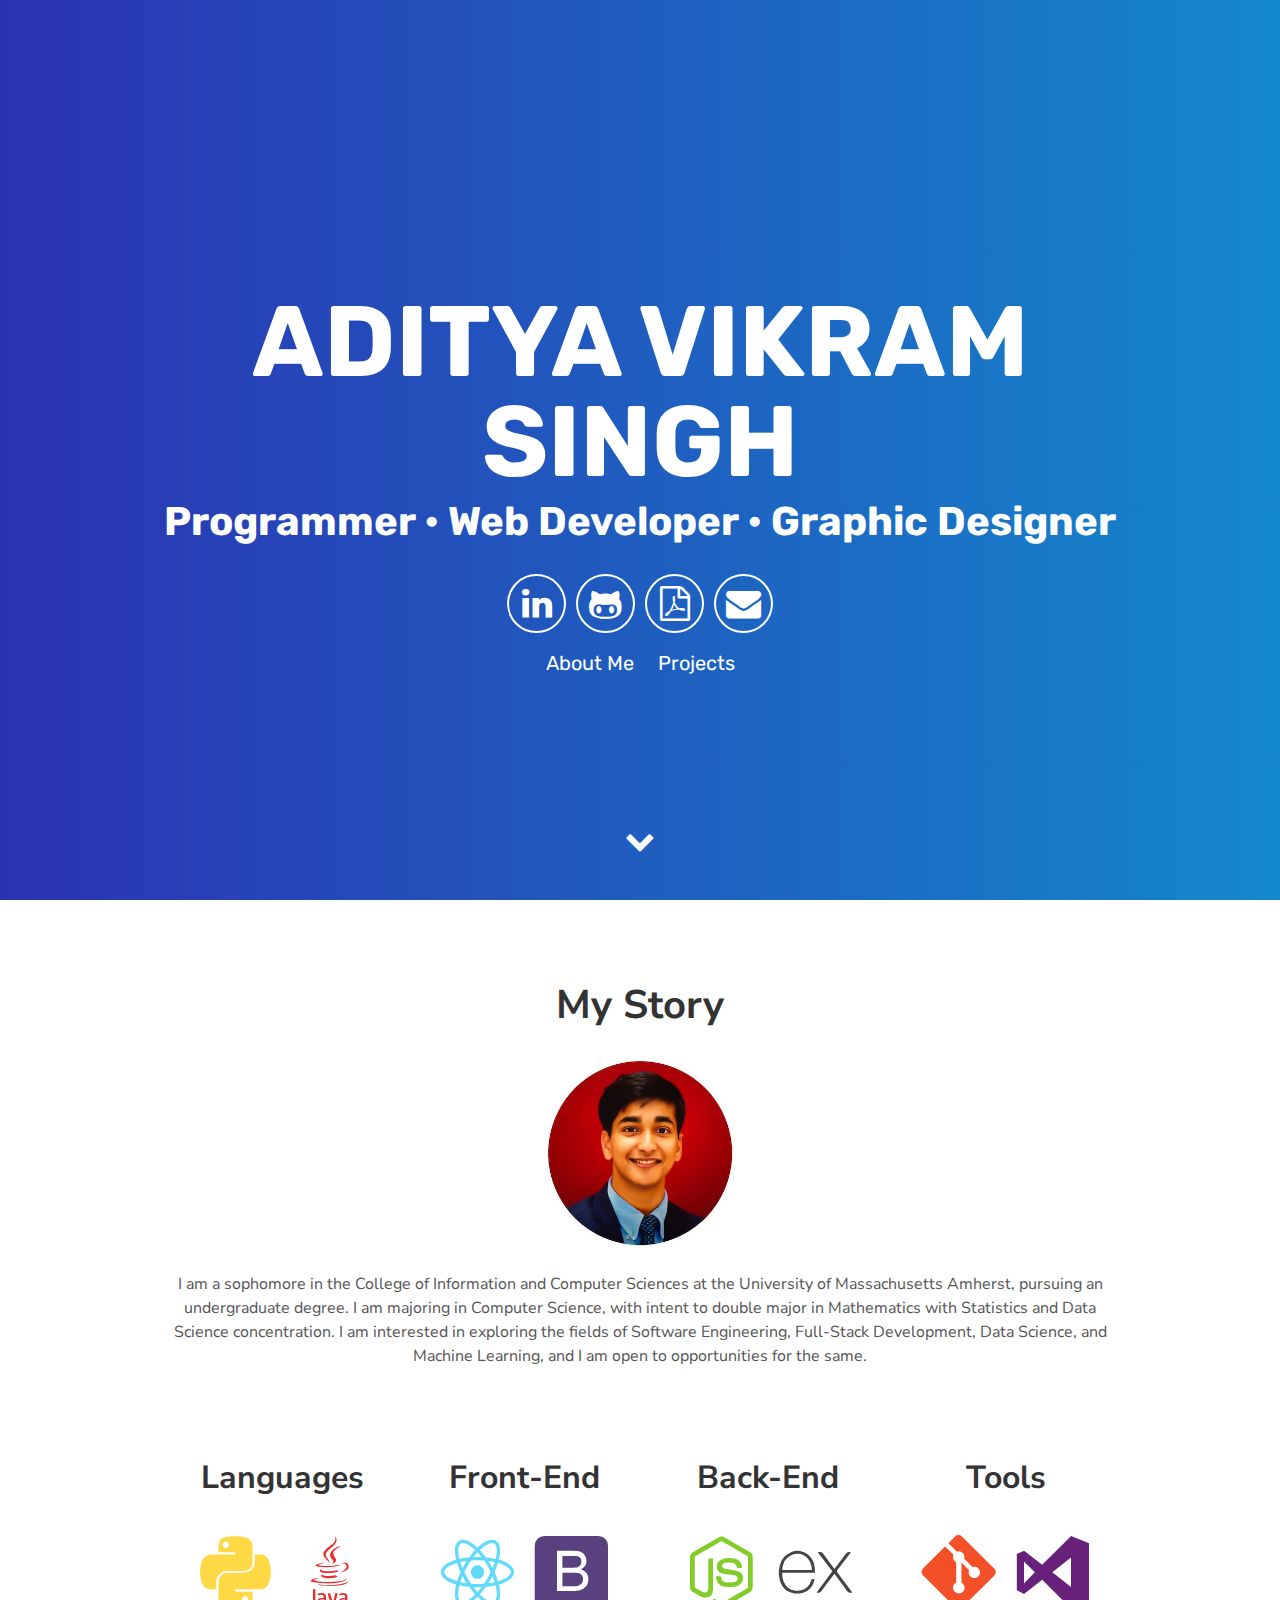
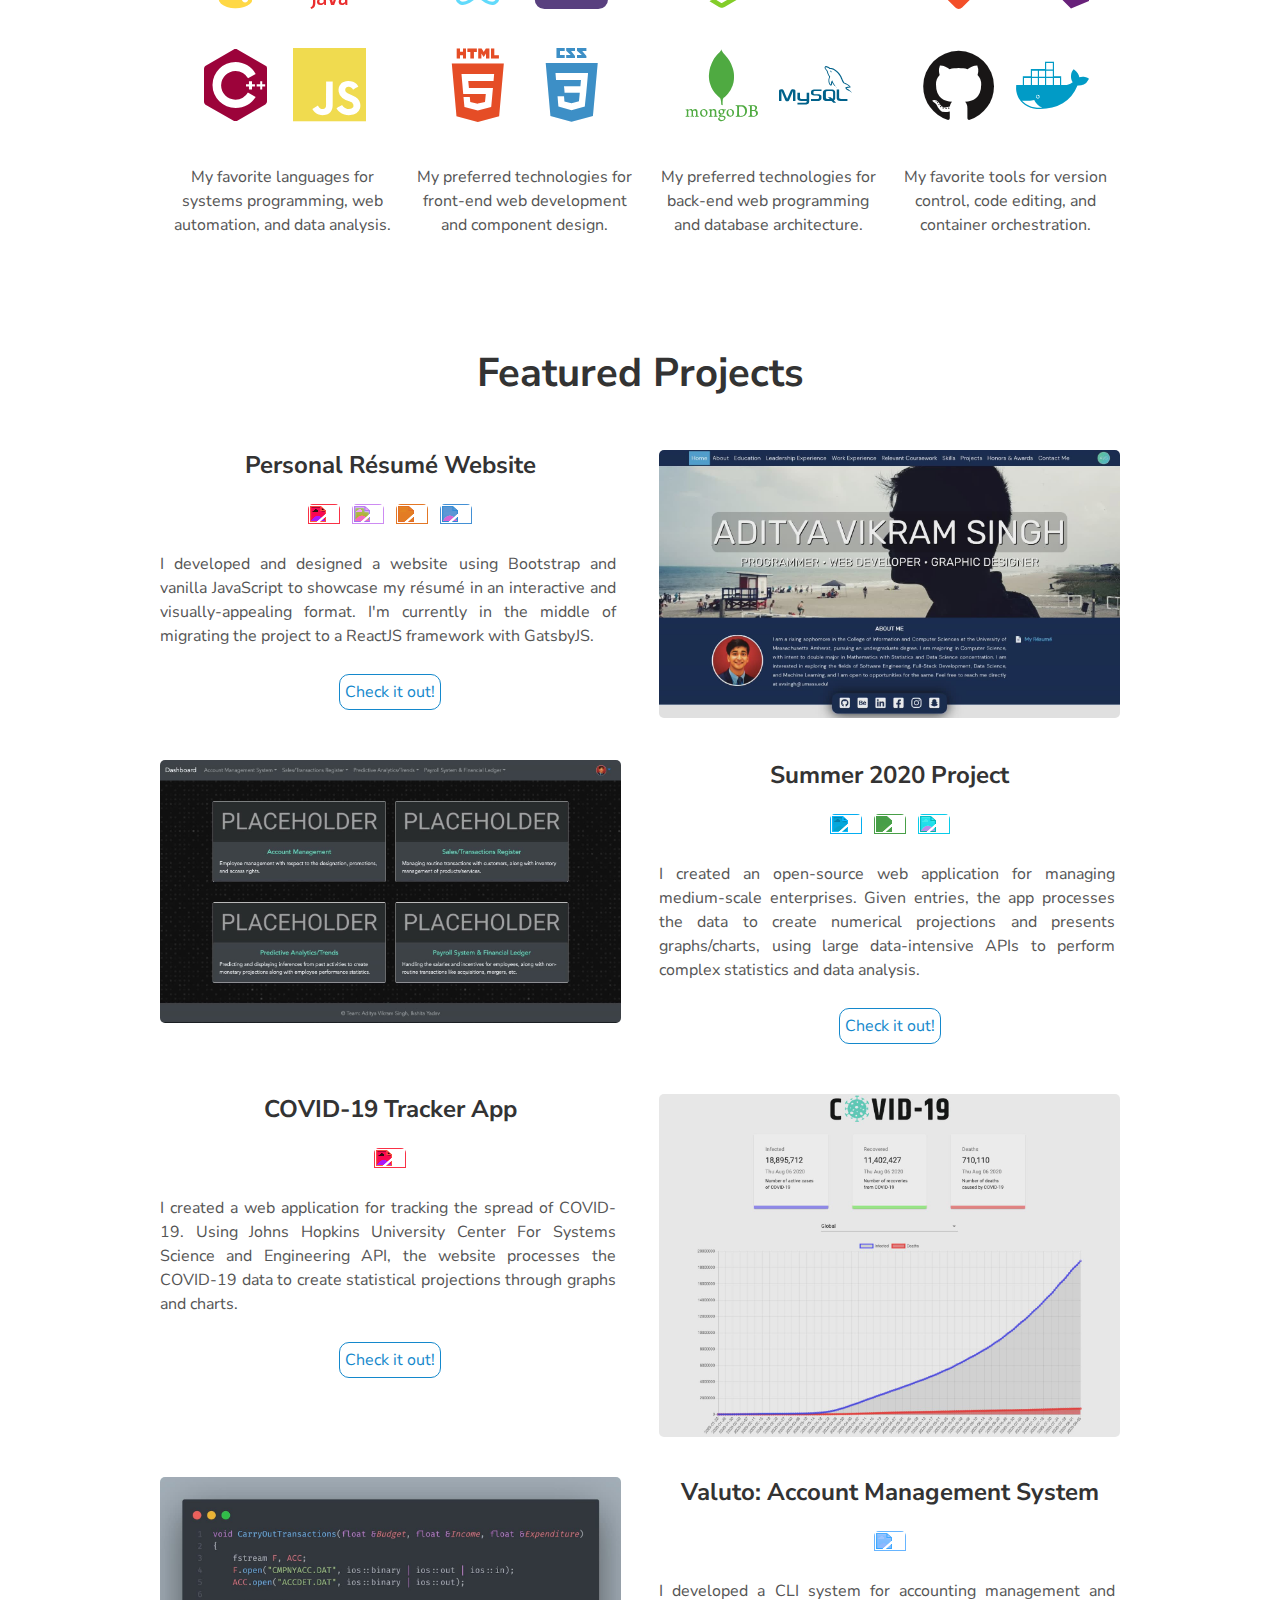
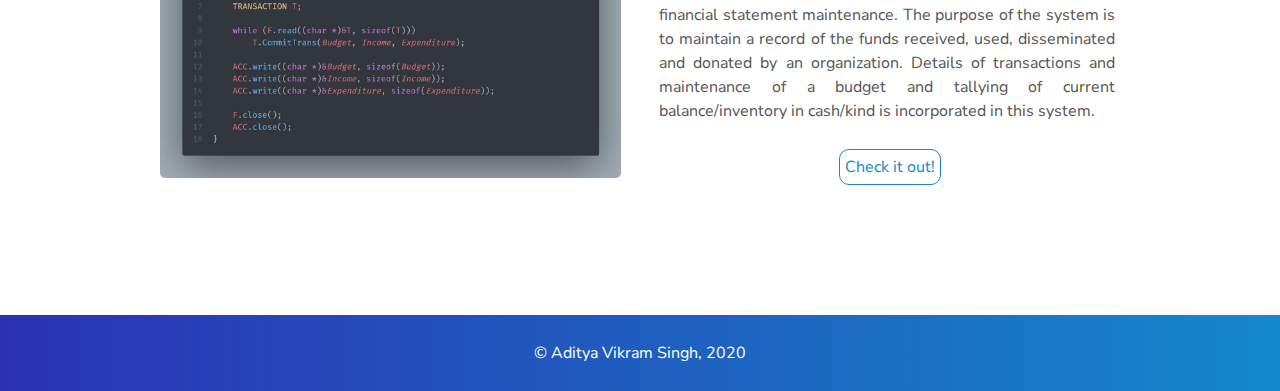
==== index.html @ 6f6f96f5 "Initial Commit on Website" ====
<!DOCTYPE html>
<html lang="en">
  <head>
    <!-- Metadata of the Webpage -->
    <!-- Character-set Metadata -->
    <meta charset="utf-8" />
    <meta http-equiv="X-UA-Compatible" content="IE=edge" />
    <!-- Viewport Metadata -->
    <meta name="viewport" content="width=device-width, initial-scale=1" />
    <!-- Description Metadata-->
    <meta name="description" content="Portfolio Website" />
    <!-- Author Metadata -->
    <meta name="author" content="Aditya Vikram Singh" />
    <!-- Keyword Metadata -->
    <meta
      name="keywords"
      content="Aditya Singh, Aditya Vikram Singh, Aditya Vikram Singh DPS,
        Aditya Vikram Singh DPSRKP, Aditya Vikram Singh UMass, Aditya Vikram
        Singh UMass Amherst, Aditya Vikram Singh New Delhi, Aditya Vikram
        Singh Amherst, Aditya Vikram Singh ISSDC, Aditya Vikram Singh NASA,
        Aditya Vikram Singh, Aditya Vikram Singh Website, Aditya V Singh"
    />
    <!-- Webpage Logo -->
    <link rel="shortcut icon" href="./assets/img/favicon.ico" />
    <!-- Webpage Title -->
    <title>Aditya Vikram Singh</title>

    <!-- Import CSS: Main Stylesheet -->
    <link rel="stylesheet" href="./assets/css/main.css" />
  </head>

  <body>
    <div id="particles-js">
      <div class="header">
        <h1>
          <span class="site-title">ADITYA VIKRAM SINGH</span>
          <span class="site-description"
            >Programmer • Web Developer • Graphic Designer</span
          >
        </h1>
        <div class="header-icons">
          <a
            aria-label="My LinkedIn Profile"
            target="_blank"
            href="https://www.linkedin.com/in/avs1508/"
          >
            <i class="icon fa fa-linkedin" aria-hidden="true"></i>
          </a>
          <a
            aria-label="My Github Profile"
            target="_blank"
            href="https://github.com/AVS1508"
          >
            <i class="icon fa fa-github-alt" aria-hidden="true"></i>
          </a>
          <a
            aria-label="My Résumé"
            target="_blank"
            href="https://www.adityavsingh.com/resume.html"
          >
            <i class="icon fa fa fa-file-pdf-o" aria-hidden="true"></i>
          </a>
          <a
            aria-label="Send Email"
            href="mailto:avsingh@umass.edu"
            target="_blank"
            ><i class="icon fa fa-envelope"></i
          ></a>
        </div>
        <div class="header-links">
          <a class="link" href="#about" data-scroll>About Me</a>
          <a class="link" href="#projects" data-scroll>Projects</a>
        </div>
      </div>
      <a class="down" href="#about" data-scroll
        ><i class="icon fa fa-chevron-down" aria-hidden="true"></i
      ></a>
    </div>

    <!-- About Section -->
    <section id="about">
      <!-- User Introduction-->
      <div class="user-details">
        <h1>My Story</h1>
        <img
          src="./assets/img/Professional-Picture-Me.jpg"
          alt="Professional Me"
          width="20%"
        />
        <p>
          I am a sophomore in the College of Information and Computer Sciences
          at the University of Massachusetts Amherst, pursuing an undergraduate
          degree. I am majoring in Computer Science, with intent to double major
          in Mathematics with Statistics and Data Science concentration. I am
          interested in exploring the fields of Software Engineering, Full-Stack
          Development, Data Science, and Machine Learning, and I am open to
          opportunities for the same.
        </p>
      </div>

      <!-- User Specifics -->
      <div class="user">
        <!-- Technology Stack #1: Languages -->
        <div class="tech">
          <h2>Languages</h2>
          <i class="devicon-python-plain colored"></i>
          <i class="devicon-java-plain-wordmark colored"></i>
          <i class="devicon-cplusplus-plain colored"></i>
          <i class="devicon-javascript-plain colored"></i>
          <p>
            My favorite languages for systems programming, web automation, and
            data analysis.
          </p>
        </div>

        <!-- Technology Stack #2: Front-End -->
        <div class="tech">
          <h2>Front-End</h2>
          <i class="devicon-react-original colored"></i>
          <i class="devicon-bootstrap-plain colored"></i>
          <i class="devicon-html5-plain-wordmark colored"></i>
          <i class="devicon-css3-plain-wordmark colored"></i>
          <p>
            My preferred technologies for front-end web development and
            component design.
          </p>
        </div>

        <!-- Technology Stack #3: Back-End -->
        <div class="tech">
          <h2>Back-End</h2>
          <i class="devicon-nodejs-plain colored"></i>
          <i class="devicon-express-original colored"></i>
          <i class="devicon-mongodb-plain-wordmark colored"></i>
          <i class="devicon-mysql-plain-wordmark colored"></i>
          <p>
            My preferred technologies for back-end web programming and database
            architecture.
          </p>
        </div>

        <!-- Technology Stack #4: Tools -->
        <div class="tech">
          <h2>Tools</h2>
          <i class="devicon-git-plain colored"></i>
          <i class="devicon-visualstudio-plain colored"></i>
          <i class="devicon-github-plain colored"></i>
          <i class="devicon-docker-plain colored"></i>
          <p>
            My favorite tools for version control, code editing, and container
            orchestration.
          </p>
        </div>
      </div>
    </section>

    <!-- Projects Section -->
    <section id="projects">
      <div class="user-details">
        <h1>Featured Projects</h1>
      </div>

      <!-- User Project #1: Personal Résumé Website -->
      <div class="user-projects">
        <div class="images-right">
          <img
            alt="Personal Résume Wébsite"
            src="./assets/img/Personal-Resume-Website.jpg"
          />
        </div>
        <div class="contents" style="text-align: center;">
          <h3>Personal Résumé Website</h3>
          <div>
            <img
              height="32"
              width="32"
              src="https://unpkg.com/simple-icons@3.4.0/icons/javascript.svg"
              style="
                filter: invert(96%) sepia(47%) saturate(4151%)
                  hue-rotate(338deg) brightness(100%) contrast(95%);
              "
            />
            &nbsp;
            <img
              height="32"
              width="32"
              src="https://unpkg.com/simple-icons@3.4.0/icons/bootstrap.svg"
              style="
                filter: invert(24%) sepia(14%) saturate(2270%)
                  hue-rotate(222deg) brightness(102%) contrast(90%);
              "
            />
            &nbsp;
            <img
              height="32"
              width="32"
              src="https://unpkg.com/simple-icons@3.4.0/icons/html5.svg"
              style="
                filter: invert(38%) sepia(74%) saturate(1192%)
                  hue-rotate(341deg) brightness(90%) contrast(98%);
              "
            />
            &nbsp;
            <img
              height="32"
              width="32"
              src="https://unpkg.com/simple-icons@3.4.0/icons/css3.svg"
              style="
                filter: invert(33%) sepia(29%) saturate(3844%)
                  hue-rotate(184deg) brightness(90%) contrast(84%);
              "
            />
          </div>
          <p style="text-align: justify;">
            I developed and designed a website using Bootstrap and vanilla
            JavaScript to showcase my résumé in an interactive and
            visually-appealing format. I'm currently in the middle of migrating
            the project to a ReactJS framework with GatsbyJS.
          </p>
          <a
            class="project-link"
            target="_blank"
            href="https://www.adityavsingh.com/"
            >Check it out!</a
          >
        </div>
      </div>

      <!-- User Project #2: Summer 2020 Project -->
      <div class="user-projects">
        <div class="images-left">
          <img
            alt="Summer 2020 Project"
            src="./assets/img/Summer-2020-Project.jpg"
          />
        </div>
        <div class="contents-right" style="text-align: center;">
          <h3>Summer 2020 Project</h3>
          <img
            height="32"
            width="32"
            src="https://unpkg.com/simple-icons@3.4.0/icons/react.svg"
            style="
              filter: invert(73%) sepia(74%) saturate(1552%) hue-rotate(169deg)
                brightness(109%) contrast(97%);
            "
          />
          &nbsp;
          <img
            height="32"
            width="32"
            src="https://unpkg.com/simple-icons@3.4.0/icons/mongodb.svg"
            style="
              filter: invert(51%) sepia(57%) saturate(456%) hue-rotate(71deg)
                brightness(95%) contrast(91%);
            "
          />
          &nbsp;
          <img
            height="32"
            width="32"
            src="https://unpkg.com/simple-icons@3.4.0/icons/django.svg"
            style="
              filter: invert(9%) sepia(48%) saturate(2719%) hue-rotate(138deg)
                brightness(95%) contrast(93%);
            "
          />
          <p style="text-align: justify;">
            I created an open-source web application for managing medium-scale
            enterprises. Given entries, the app processes the data to create
            numerical projections and presents graphs/charts, using large
            data-intensive APIs to perform complex statistics and data analysis.
          </p>
          <a
            class="project-link"
            target="_blank"
            href="https://github.com/AVS1508/Summer-2020-Project"
            >Check it out!</a
          >
        </div>
      </div>

      <!-- User Project #3: COVID-19 Tracker App -->
      <div class="user-projects">
        <div class="images-right">
          <img
            alt="COVID-19 Tracker App"
            src="./assets/img/COVID19-Tracker-App.jpg"
          />
        </div>
        <div class="contents" style="text-align: center;">
          <h3>COVID-19 Tracker App</h3>
          <div>
            <img
              height="32"
              width="32"
              src="https://unpkg.com/simple-icons@3.4.0/icons/javascript.svg"
              style="
                filter: invert(96%) sepia(47%) saturate(4151%)
                  hue-rotate(338deg) brightness(100%) contrast(95%);
              "
            />
          </div>
          <p style="text-align: justify;">
            I created a web application for tracking the spread of COVID-19.
            Using Johns Hopkins University Center For Systems Science and
            Engineering API, the website processes the COVID-19 data to create
            statistical projections through graphs and charts.
          </p>
          <a
            class="project-link"
            target="_blank"
            href="https://www.adityavsingh.com/covid19-tracker-app"
          >
            Check it out!
          </a>
        </div>
      </div>

      <!-- Use Project #4: Valuto: Account Management System -->
      <div class="user-projects">
        <div class="images-left">
          <img
            alt="Valuto: Account Management System"
            src="./assets/img/Valuto-Account-Management.jpg"
          />
        </div>
        <div class="contents-right" style="text-align: center;">
          <h3>Valuto: Account Management System</h3>
          <div>
            <img
              height="32"
              width="32"
              src="https://unpkg.com/simple-icons@3.4.0/icons/cplusplus.svg"
              style="
                filter: invert(22%) sepia(77%) saturate(1486%)
                  hue-rotate(183deg) brightness(101%) contrast(103%);
              "
            />
          </div>
          <p style="text-align: justify;">
            I developed a CLI system for accounting management and financial
            statement maintenance. The purpose of the system is to maintain a
            record of the funds received, used, disseminated and donated by an
            organization. Details of transactions and maintenance of a budget
            and tallying of current balance/inventory in cash/kind is
            incorporated in this system.
          </p>
          <a
            class="project-link"
            target="_blank"
            href="https://github.com/AVS1508/Valuto-Account-Management-System"
          >
            Check it out!
          </a>
        </div>
      </div>
    </section>

    <footer class="footer">
      <p>&copy; Aditya Vikram Singh, 2020</p>
    </footer>

    <!-- Import JS: Particles Theme -->
    <script src="https://cdn.jsdelivr.net/particles.js/2.0.0/particles.min.js"></script>
    <!-- Import JS: Sweet Scroll -->
    <script src="./assets/js/sweet-scroll.min.js"></script>
    <!-- Import JS: Google Analytics -->
    <script src="./assets/js/google-analytics.js"></script>
    <!-- Import JS: Main Script -->
    <script src="./assets/js/main.js"></script>
  </body>
</html>
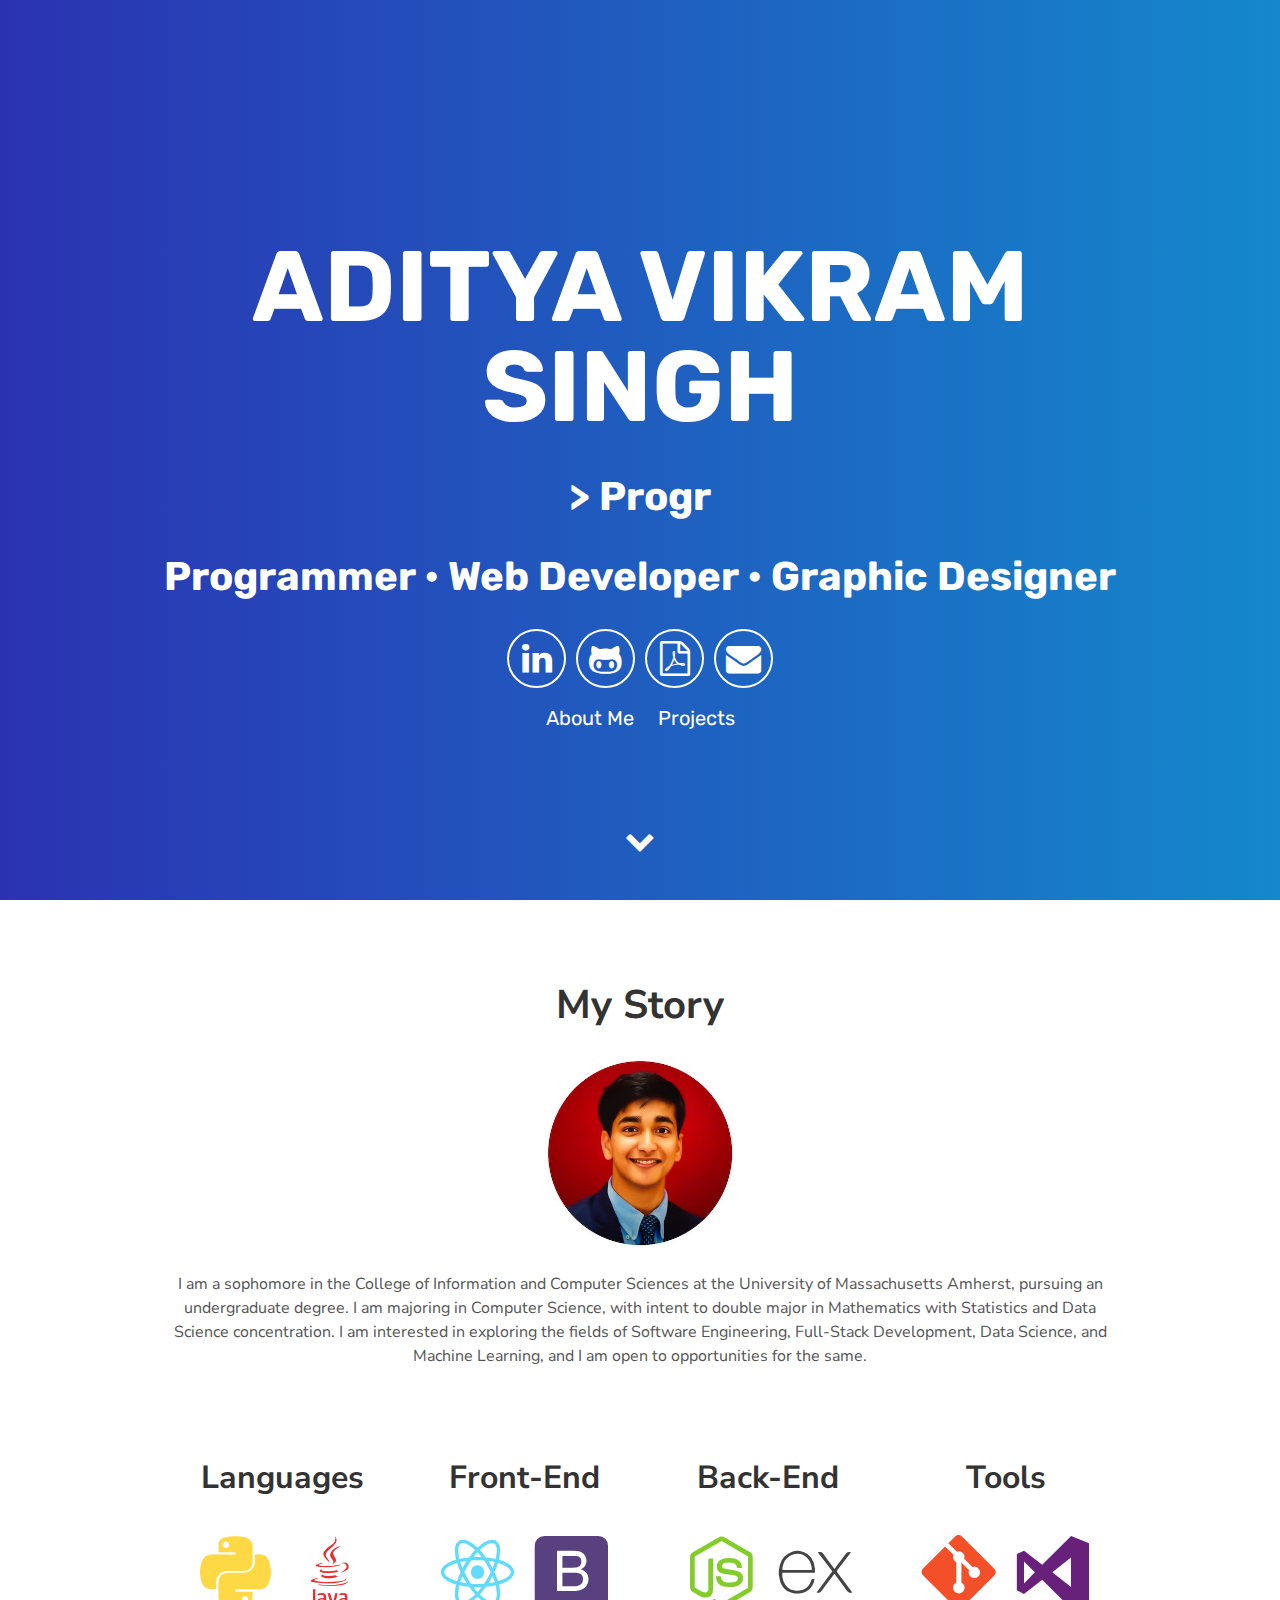
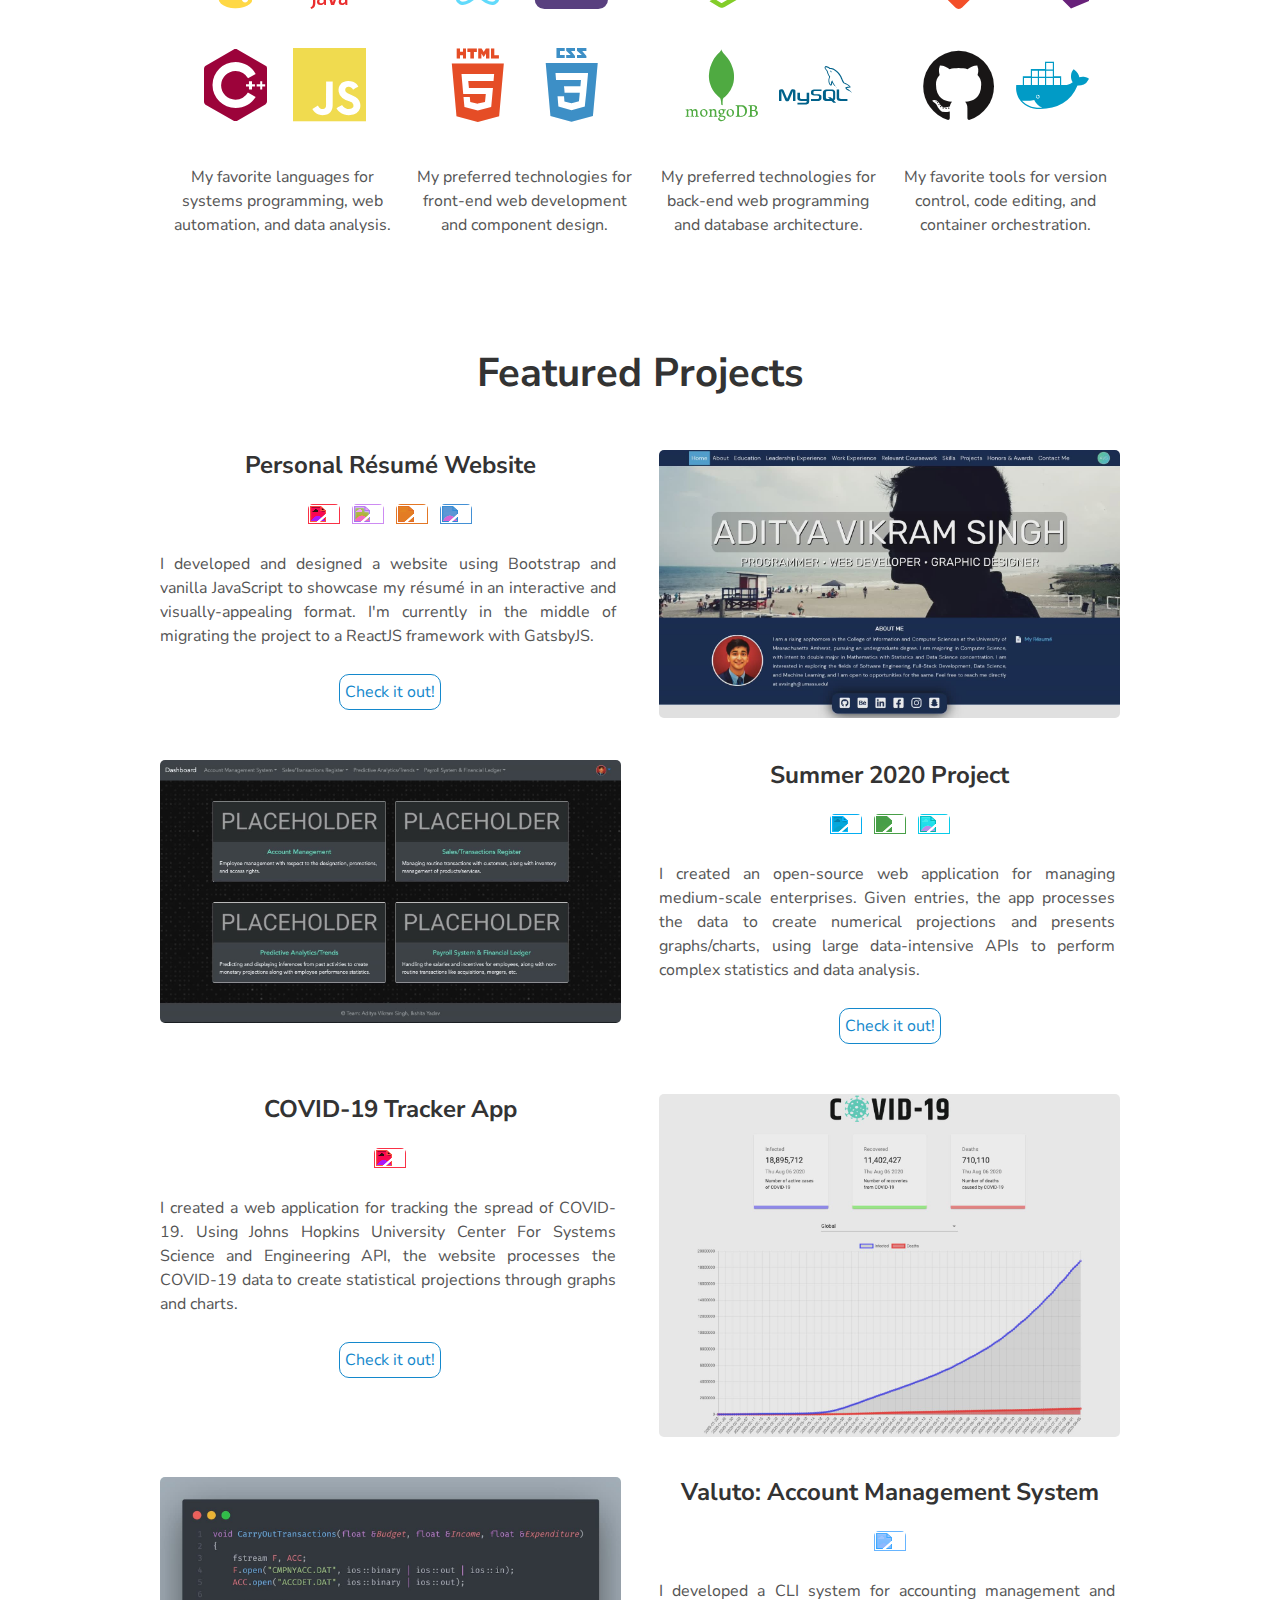
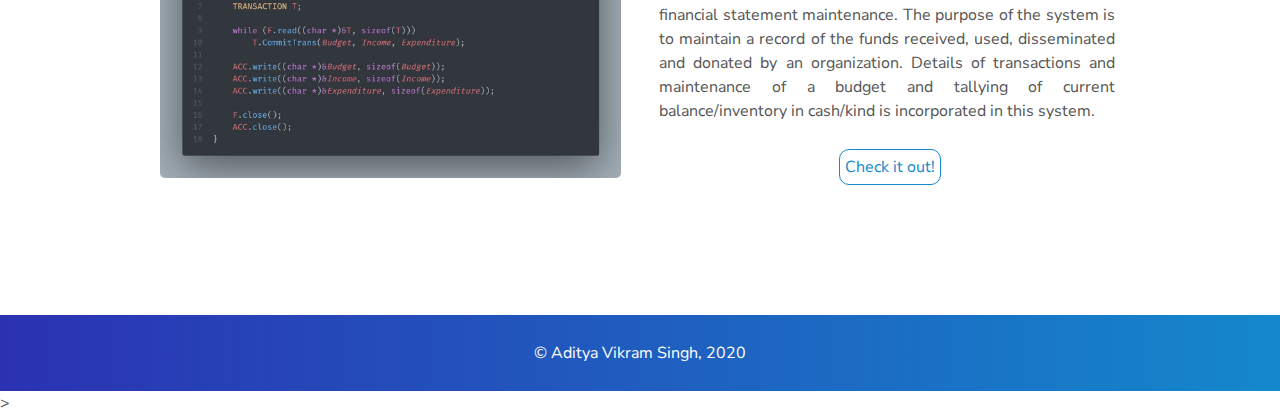
==== commit ed39c737: "Added sitemap; Verified ownership for Google Search Console optimization" ====
--- a/index.html
+++ b/index.html
@@ -34,6 +34,7 @@
       <div class="header">
         <h1>
           <span class="site-title">ADITYA VIKRAM SINGH</span>
+          <div class="site-description"><p id="typed"></p></div>
           <span class="site-description"
             >Programmer • Web Developer • Graphic Designer</span
           >
@@ -367,6 +368,19 @@
     <script src="./assets/js/sweet-scroll.min.js"></script>
     <!-- Import JS: Google Analytics -->
     <script src="./assets/js/google-analytics.js"></script>
+    <!-- Import JS: Typed.js -->>
+    <script src="./assets/js/typed.js"></script>
+    <script>
+      var typed = new Typed("#typed", {
+        strings: ["> Programmer", "> Web Developer", "> Graphic Designer"],
+        typeSpeed: 80,
+        backSpeed: 80,
+        backDelay: 1800,
+        loop: true,
+        showCursor: false,
+        contentType: null,
+      });
+    </script>
     <!-- Import JS: Main Script -->
     <script src="./assets/js/main.js"></script>
   </body>
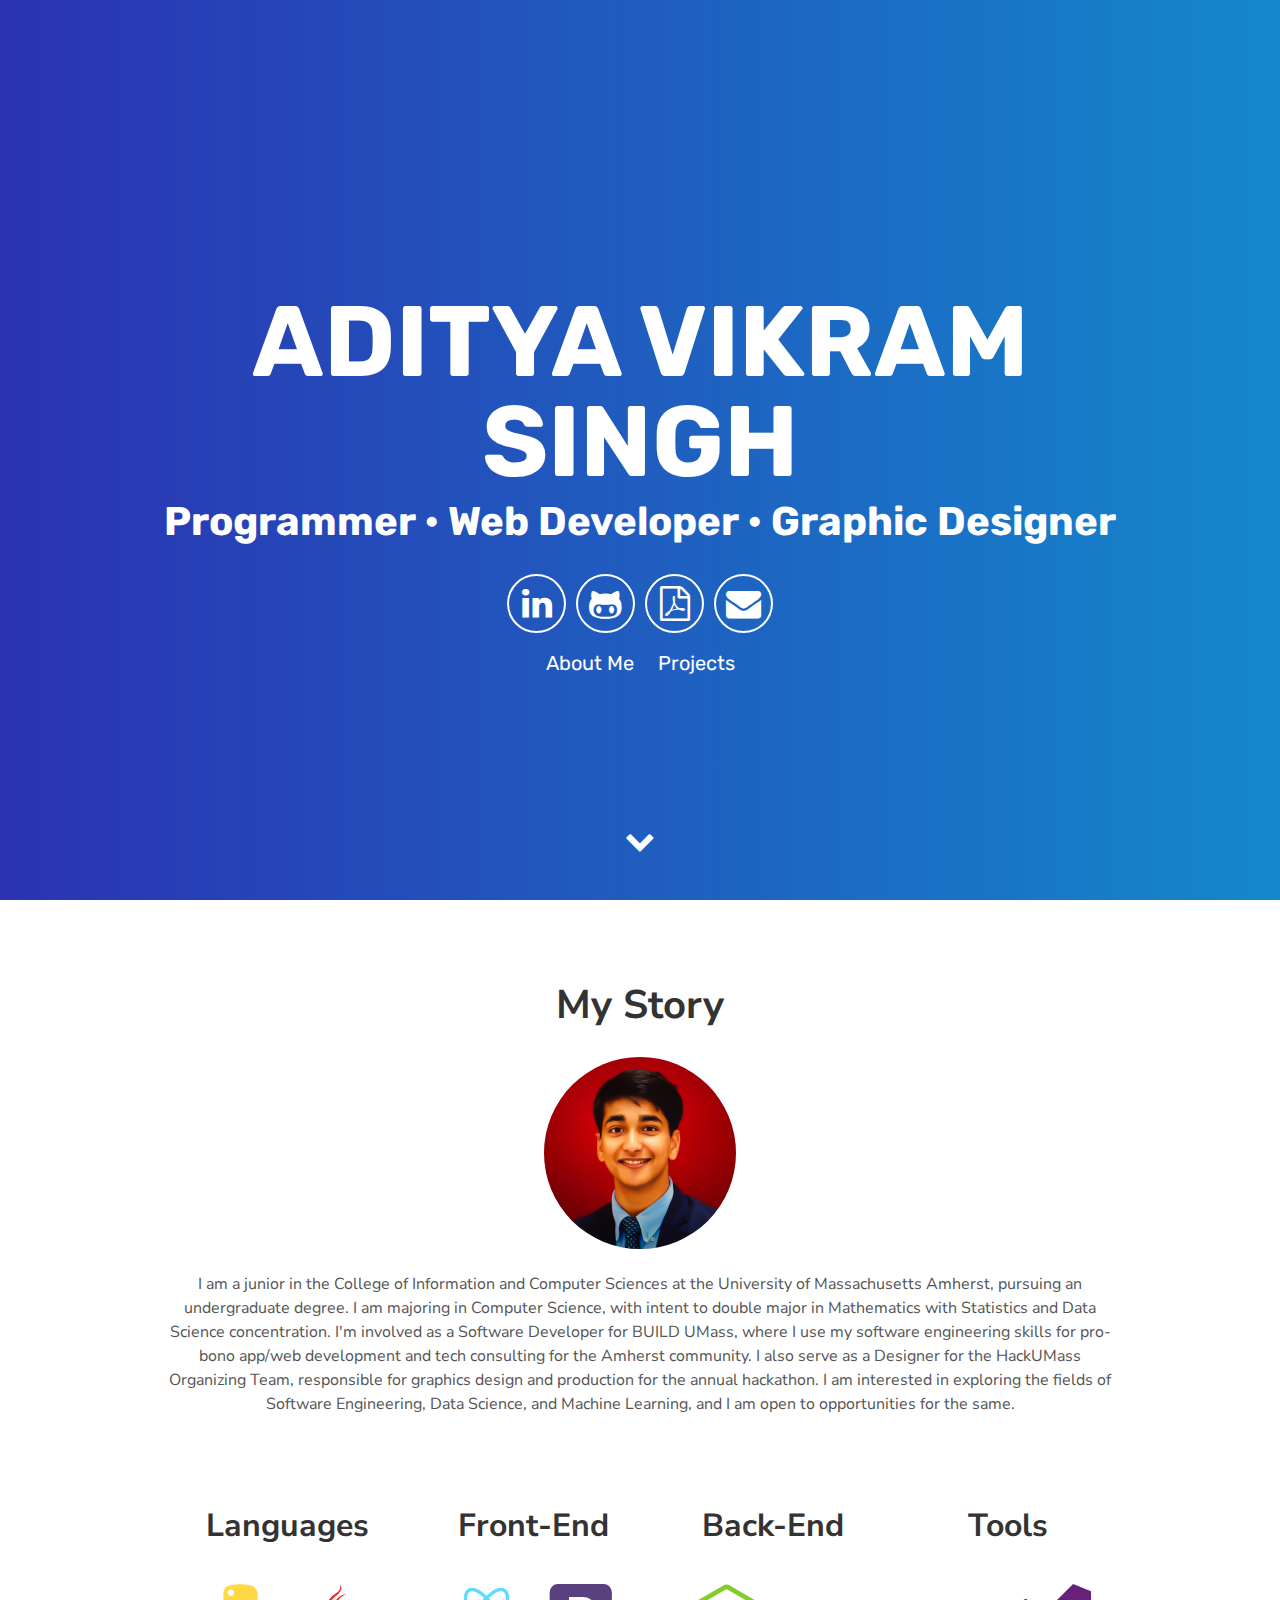
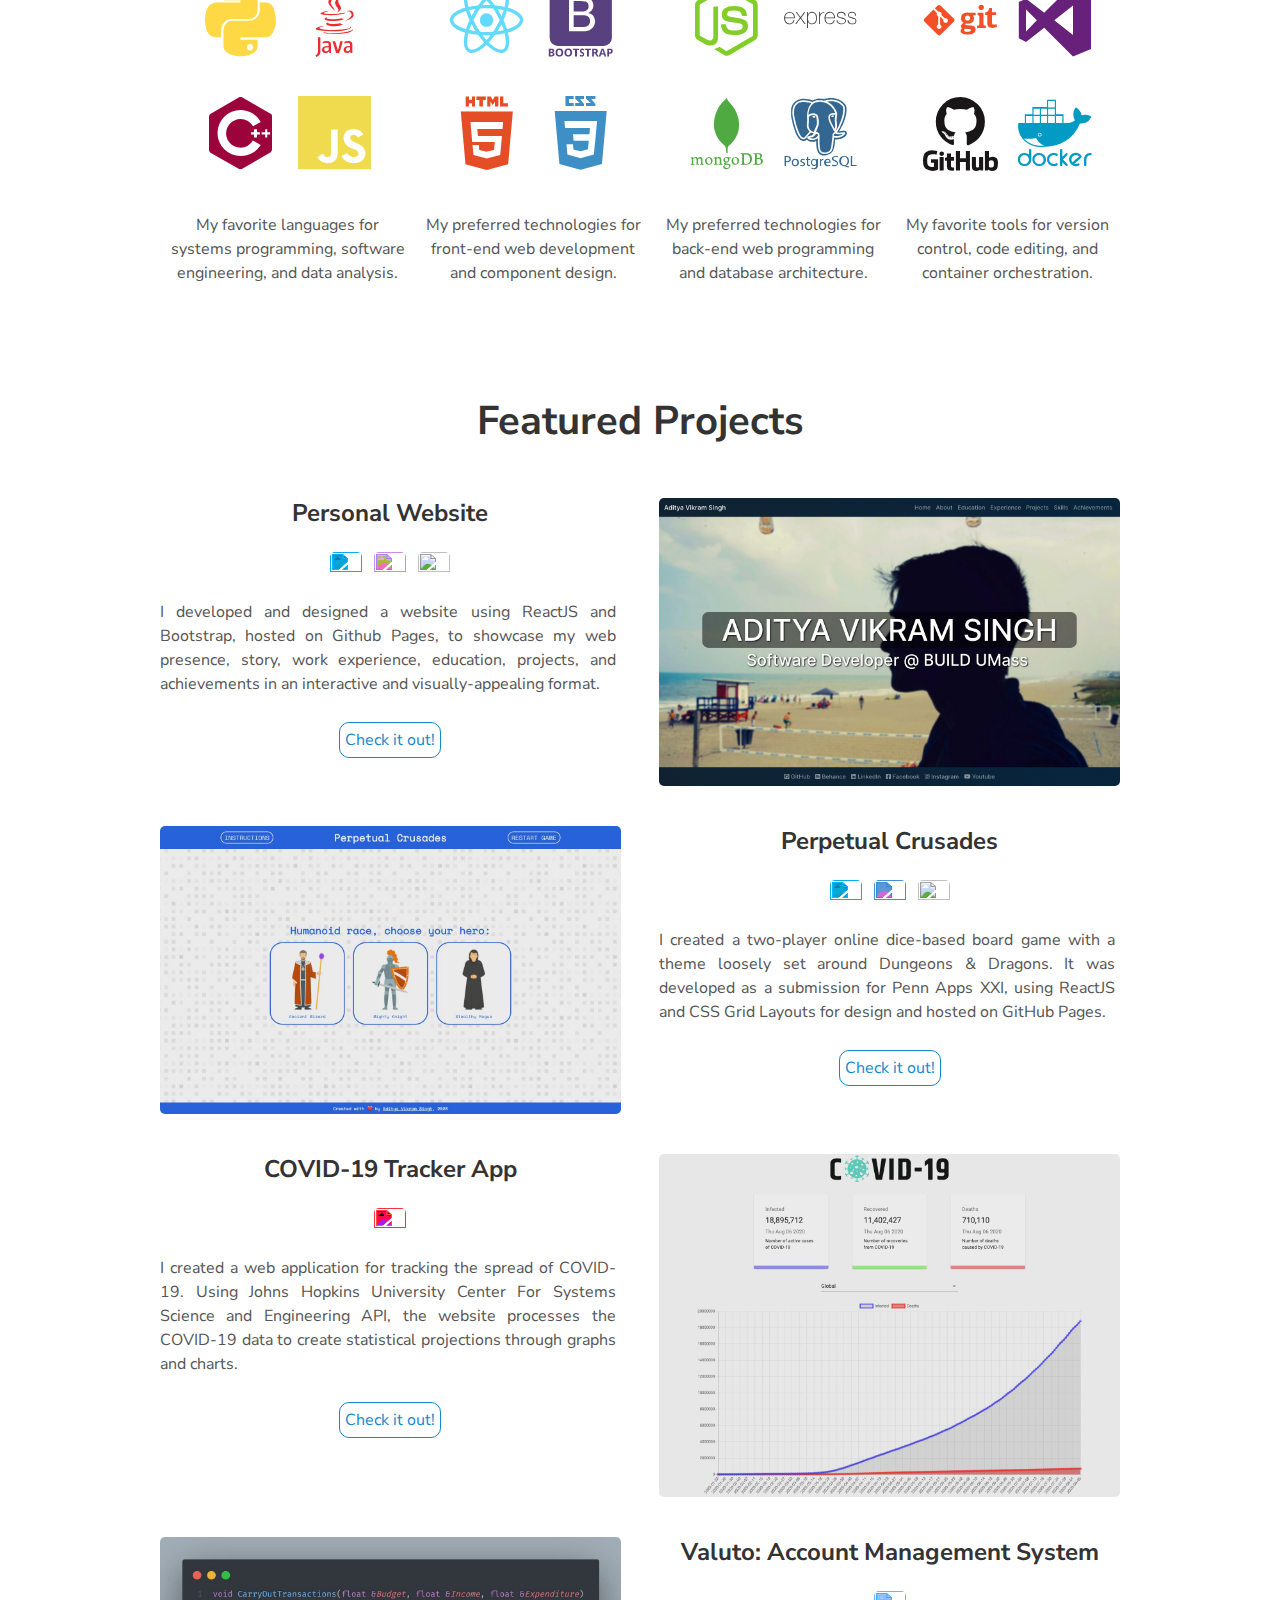
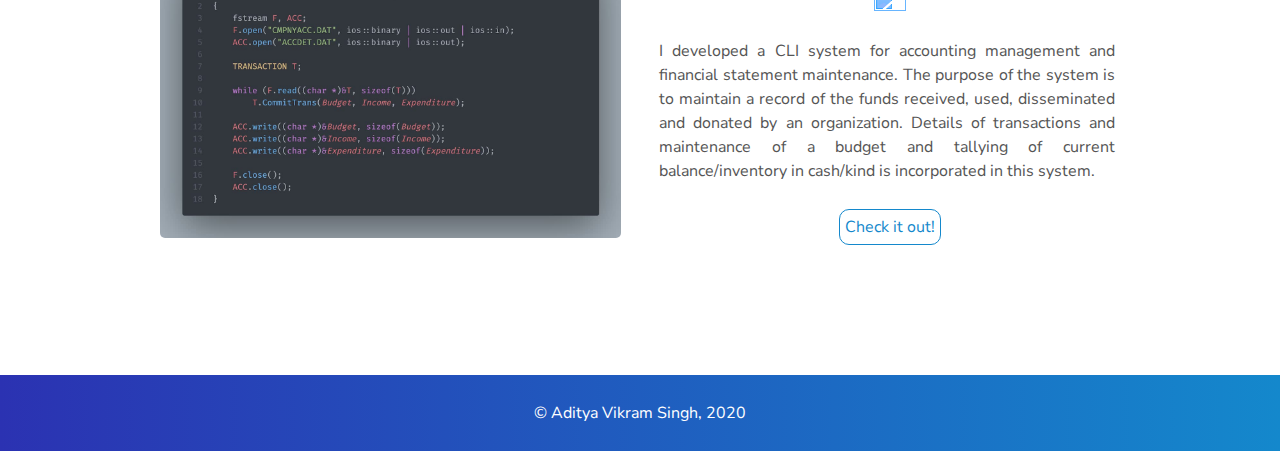
==== commit 48f8f638: "Updated description, languages and projects" ====
--- a/index.html
+++ b/index.html
@@ -34,37 +34,19 @@
       <div class="header">
         <h1>
           <span class="site-title">ADITYA VIKRAM SINGH</span>
-          <div class="site-description"><p id="typed"></p></div>
-          <span class="site-description"
-            >Programmer • Web Developer • Graphic Designer</span
-          >
+          <span class="site-description">Programmer • Web Developer • Graphic Designer</span>
         </h1>
         <div class="header-icons">
-          <a
-            aria-label="My LinkedIn Profile"
-            target="_blank"
-            href="https://www.linkedin.com/in/avs1508/"
-          >
+          <a aria-label="My LinkedIn Profile" target="_blank" href="https://www.linkedin.com/in/avs1508/">
             <i class="icon fa fa-linkedin" aria-hidden="true"></i>
           </a>
-          <a
-            aria-label="My Github Profile"
-            target="_blank"
-            href="https://github.com/AVS1508"
-          >
+          <a aria-label="My Github Profile" target="_blank" href="https://github.com/AVS1508">
             <i class="icon fa fa-github-alt" aria-hidden="true"></i>
           </a>
-          <a
-            aria-label="My Résumé"
-            target="_blank"
-            href="https://www.adityavsingh.com/resume.html"
-          >
+          <a aria-label="My Résumé" target="_blank" href="https://www.adityavsingh.com/resume.html">
             <i class="icon fa fa fa-file-pdf-o" aria-hidden="true"></i>
           </a>
-          <a
-            aria-label="Send Email"
-            href="mailto:avsingh@umass.edu"
-            target="_blank"
+          <a aria-label="Send Email" href="mailto:avsingh@umass.edu" target="_blank"
             ><i class="icon fa fa-envelope"></i
           ></a>
         </div>
@@ -73,9 +55,7 @@
           <a class="link" href="#projects" data-scroll>Projects</a>
         </div>
       </div>
-      <a class="down" href="#about" data-scroll
-        ><i class="icon fa fa-chevron-down" aria-hidden="true"></i
-      ></a>
+      <a class="down" href="#about" data-scroll><i class="icon fa fa-chevron-down" aria-hidden="true"></i></a>
     </div>
 
     <!-- About Section -->
@@ -87,15 +67,16 @@
           src="./assets/img/Professional-Picture-Me.jpg"
           alt="Professional Me"
           width="20%"
+          style="border-radius: 50%"
         />
         <p>
-          I am a sophomore in the College of Information and Computer Sciences
-          at the University of Massachusetts Amherst, pursuing an undergraduate
-          degree. I am majoring in Computer Science, with intent to double major
-          in Mathematics with Statistics and Data Science concentration. I am
-          interested in exploring the fields of Software Engineering, Full-Stack
-          Development, Data Science, and Machine Learning, and I am open to
-          opportunities for the same.
+          I am a junior in the College of Information and Computer Sciences at the University of Massachusetts Amherst,
+          pursuing an undergraduate degree. I am majoring in Computer Science, with intent to double major in
+          Mathematics with Statistics and Data Science concentration. I'm involved as a Software Developer for BUILD
+          UMass, where I use my software engineering skills for pro-bono app/web development and tech consulting for the
+          Amherst community. I also serve as a Designer for the HackUMass Organizing Team, responsible for graphics
+          design and production for the annual hackathon. I am interested in exploring the fields of Software
+          Engineering, Data Science, and Machine Learning, and I am open to opportunities for the same.
         </p>
       </div>
 
@@ -108,49 +89,37 @@
           <i class="devicon-java-plain-wordmark colored"></i>
           <i class="devicon-cplusplus-plain colored"></i>
           <i class="devicon-javascript-plain colored"></i>
-          <p>
-            My favorite languages for systems programming, web automation, and
-            data analysis.
-          </p>
+          <p>My favorite languages for systems programming, software engineering, and data analysis.</p>
         </div>
 
         <!-- Technology Stack #2: Front-End -->
         <div class="tech">
           <h2>Front-End</h2>
           <i class="devicon-react-original colored"></i>
-          <i class="devicon-bootstrap-plain colored"></i>
+          <i class="devicon-bootstrap-plain-wordmark colored"></i>
           <i class="devicon-html5-plain-wordmark colored"></i>
           <i class="devicon-css3-plain-wordmark colored"></i>
-          <p>
-            My preferred technologies for front-end web development and
-            component design.
-          </p>
+          <p>My preferred technologies for front-end web development and component design.</p>
         </div>
 
         <!-- Technology Stack #3: Back-End -->
         <div class="tech">
           <h2>Back-End</h2>
           <i class="devicon-nodejs-plain colored"></i>
-          <i class="devicon-express-original colored"></i>
+          <i class="devicon-express-original-wordmark colored"></i>
           <i class="devicon-mongodb-plain-wordmark colored"></i>
-          <i class="devicon-mysql-plain-wordmark colored"></i>
-          <p>
-            My preferred technologies for back-end web programming and database
-            architecture.
-          </p>
+          <i class="devicon-postgresql-plain-wordmark colored"></i>
+          <p>My preferred technologies for back-end web programming and database architecture.</p>
         </div>
 
         <!-- Technology Stack #4: Tools -->
         <div class="tech">
           <h2>Tools</h2>
-          <i class="devicon-git-plain colored"></i>
+          <i class="devicon-git-plain-wordmark colored"></i>
           <i class="devicon-visualstudio-plain colored"></i>
-          <i class="devicon-github-plain colored"></i>
-          <i class="devicon-docker-plain colored"></i>
-          <p>
-            My favorite tools for version control, code editing, and container
-            orchestration.
-          </p>
+          <i class="devicon-github-plain-wordmark colored"></i>
+          <i class="devicon-docker-plain-wordmark colored"></i>
+          <p>My favorite tools for version control, code editing, and container orchestration.</p>
         </div>
       </div>
     </section>
@@ -164,118 +133,64 @@
       <!-- User Project #1: Personal Résumé Website -->
       <div class="user-projects">
         <div class="images-right">
-          <img
-            alt="Personal Résume Wébsite"
-            src="./assets/img/Personal-Resume-Website.jpg"
-          />
-        </div>
-        <div class="contents" style="text-align: center;">
-          <h3>Personal Résumé Website</h3>
+          <img alt="Personal Website" src="./assets/img/Personal-Resume-Website.jpg" />
+        </div>
+        <div class="contents" style="text-align: center">
+          <h3>Personal Website</h3>
           <div>
             <img
               height="32"
               width="32"
-              src="https://unpkg.com/simple-icons@3.4.0/icons/javascript.svg"
-              style="
-                filter: invert(96%) sepia(47%) saturate(4151%)
-                  hue-rotate(338deg) brightness(100%) contrast(95%);
-              "
+              src="https://unpkg.com/simple-icons@3.4.0/icons/react.svg"
+              style="filter: invert(73%) sepia(74%) saturate(1552%) hue-rotate(169deg) brightness(109%) contrast(97%)"
             />
             &nbsp;
             <img
               height="32"
               width="32"
               src="https://unpkg.com/simple-icons@3.4.0/icons/bootstrap.svg"
-              style="
-                filter: invert(24%) sepia(14%) saturate(2270%)
-                  hue-rotate(222deg) brightness(102%) contrast(90%);
-              "
+              style="filter: invert(24%) sepia(14%) saturate(2270%) hue-rotate(222deg) brightness(102%) contrast(90%)"
             />
             &nbsp;
-            <img
-              height="32"
-              width="32"
-              src="https://unpkg.com/simple-icons@3.4.0/icons/html5.svg"
-              style="
-                filter: invert(38%) sepia(74%) saturate(1192%)
-                  hue-rotate(341deg) brightness(90%) contrast(98%);
-              "
-            />
-            &nbsp;
-            <img
-              height="32"
-              width="32"
-              src="https://unpkg.com/simple-icons@3.4.0/icons/css3.svg"
-              style="
-                filter: invert(33%) sepia(29%) saturate(3844%)
-                  hue-rotate(184deg) brightness(90%) contrast(84%);
-              "
-            />
+            <img height="32" width="32" src="https://unpkg.com/simple-icons@3.4.0/icons/github.svg" />
           </div>
-          <p style="text-align: justify;">
-            I developed and designed a website using Bootstrap and vanilla
-            JavaScript to showcase my résumé in an interactive and
-            visually-appealing format. I'm currently in the middle of migrating
-            the project to a ReactJS framework with GatsbyJS.
-          </p>
-          <a
-            class="project-link"
-            target="_blank"
-            href="https://www.adityavsingh.com/"
-            >Check it out!</a
-          >
+          <p style="text-align: justify">
+            I developed and designed a website using ReactJS and Bootstrap, hosted on Github Pages, to showcase my web
+            presence, story, work experience, education, projects, and achievements in an interactive and
+            visually-appealing format.
+          </p>
+          <a class="project-link" target="_blank" href="https://www.adityavsingh.com/">Check it out!</a>
         </div>
       </div>
 
       <!-- User Project #2: Summer 2020 Project -->
       <div class="user-projects">
         <div class="images-left">
-          <img
-            alt="Summer 2020 Project"
-            src="./assets/img/Summer-2020-Project.jpg"
-          />
-        </div>
-        <div class="contents-right" style="text-align: center;">
-          <h3>Summer 2020 Project</h3>
+          <img alt="Perpetual Crusades" src="./assets/img/Perpetual-Crusades.jpg" />
+        </div>
+        <div class="contents-right" style="text-align: center">
+          <h3>Perpetual Crusades</h3>
           <img
             height="32"
             width="32"
             src="https://unpkg.com/simple-icons@3.4.0/icons/react.svg"
-            style="
-              filter: invert(73%) sepia(74%) saturate(1552%) hue-rotate(169deg)
-                brightness(109%) contrast(97%);
-            "
+            style="filter: invert(73%) sepia(74%) saturate(1552%) hue-rotate(169deg) brightness(109%) contrast(97%)"
           />
           &nbsp;
           <img
             height="32"
             width="32"
-            src="https://unpkg.com/simple-icons@3.4.0/icons/mongodb.svg"
-            style="
-              filter: invert(51%) sepia(57%) saturate(456%) hue-rotate(71deg)
-                brightness(95%) contrast(91%);
-            "
+            src="https://unpkg.com/simple-icons@3.4.0/icons/css3.svg"
+            style="filter: invert(33%) sepia(29%) saturate(3844%) hue-rotate(184deg) brightness(90%) contrast(84%)"
           />
           &nbsp;
-          <img
-            height="32"
-            width="32"
-            src="https://unpkg.com/simple-icons@3.4.0/icons/django.svg"
-            style="
-              filter: invert(9%) sepia(48%) saturate(2719%) hue-rotate(138deg)
-                brightness(95%) contrast(93%);
-            "
-          />
-          <p style="text-align: justify;">
-            I created an open-source web application for managing medium-scale
-            enterprises. Given entries, the app processes the data to create
-            numerical projections and presents graphs/charts, using large
-            data-intensive APIs to perform complex statistics and data analysis.
-          </p>
-          <a
-            class="project-link"
-            target="_blank"
-            href="https://github.com/AVS1508/Summer-2020-Project"
+          <img height="32" width="32" src="https://unpkg.com/simple-icons@3.4.0/icons/github.svg" />
+          <p style="text-align: justify">
+            I created a two-player online dice-based board game with a theme loosely set around Dungeons & Dragons. It
+            was developed as a submission for Penn Apps XXI, using ReactJS and CSS Grid Layouts for design and hosted on
+            GitHub Pages.
+          </p>
+          <a class="project-link" target="_blank" href="https://github.com/AVS1508/Summer-2020-Project"
             >Check it out!</a
           >
         </div>
@@ -284,35 +199,24 @@
       <!-- User Project #3: COVID-19 Tracker App -->
       <div class="user-projects">
         <div class="images-right">
-          <img
-            alt="COVID-19 Tracker App"
-            src="./assets/img/COVID19-Tracker-App.jpg"
-          />
-        </div>
-        <div class="contents" style="text-align: center;">
+          <img alt="COVID-19 Tracker App" src="./assets/img/COVID19-Tracker-App.jpg" />
+        </div>
+        <div class="contents" style="text-align: center">
           <h3>COVID-19 Tracker App</h3>
           <div>
             <img
               height="32"
               width="32"
               src="https://unpkg.com/simple-icons@3.4.0/icons/javascript.svg"
-              style="
-                filter: invert(96%) sepia(47%) saturate(4151%)
-                  hue-rotate(338deg) brightness(100%) contrast(95%);
-              "
+              style="filter: invert(96%) sepia(47%) saturate(4151%) hue-rotate(338deg) brightness(100%) contrast(95%)"
             />
           </div>
-          <p style="text-align: justify;">
-            I created a web application for tracking the spread of COVID-19.
-            Using Johns Hopkins University Center For Systems Science and
-            Engineering API, the website processes the COVID-19 data to create
-            statistical projections through graphs and charts.
-          </p>
-          <a
-            class="project-link"
-            target="_blank"
-            href="https://www.adityavsingh.com/covid19-tracker-app"
-          >
+          <p style="text-align: justify">
+            I created a web application for tracking the spread of COVID-19. Using Johns Hopkins University Center For
+            Systems Science and Engineering API, the website processes the COVID-19 data to create statistical
+            projections through graphs and charts.
+          </p>
+          <a class="project-link" target="_blank" href="https://www.adityavsingh.com/covid19-tracker-app">
             Check it out!
           </a>
         </div>
@@ -321,37 +225,25 @@
       <!-- Use Project #4: Valuto: Account Management System -->
       <div class="user-projects">
         <div class="images-left">
-          <img
-            alt="Valuto: Account Management System"
-            src="./assets/img/Valuto-Account-Management.jpg"
-          />
-        </div>
-        <div class="contents-right" style="text-align: center;">
+          <img alt="Valuto: Account Management System" src="./assets/img/Valuto-Account-Management.jpg" />
+        </div>
+        <div class="contents-right" style="text-align: center">
           <h3>Valuto: Account Management System</h3>
           <div>
             <img
               height="32"
               width="32"
               src="https://unpkg.com/simple-icons@3.4.0/icons/cplusplus.svg"
-              style="
-                filter: invert(22%) sepia(77%) saturate(1486%)
-                  hue-rotate(183deg) brightness(101%) contrast(103%);
-              "
+              style="filter: invert(22%) sepia(77%) saturate(1486%) hue-rotate(183deg) brightness(101%) contrast(103%)"
             />
           </div>
-          <p style="text-align: justify;">
-            I developed a CLI system for accounting management and financial
-            statement maintenance. The purpose of the system is to maintain a
-            record of the funds received, used, disseminated and donated by an
-            organization. Details of transactions and maintenance of a budget
-            and tallying of current balance/inventory in cash/kind is
-            incorporated in this system.
-          </p>
-          <a
-            class="project-link"
-            target="_blank"
-            href="https://github.com/AVS1508/Valuto-Account-Management-System"
-          >
+          <p style="text-align: justify">
+            I developed a CLI system for accounting management and financial statement maintenance. The purpose of the
+            system is to maintain a record of the funds received, used, disseminated and donated by an organization.
+            Details of transactions and maintenance of a budget and tallying of current balance/inventory in cash/kind
+            is incorporated in this system.
+          </p>
+          <a class="project-link" target="_blank" href="https://github.com/AVS1508/Valuto-Account-Management-System">
             Check it out!
           </a>
         </div>
@@ -368,19 +260,6 @@
     <script src="./assets/js/sweet-scroll.min.js"></script>
     <!-- Import JS: Google Analytics -->
     <script src="./assets/js/google-analytics.js"></script>
-    <!-- Import JS: Typed.js -->>
-    <script src="./assets/js/typed.js"></script>
-    <script>
-      var typed = new Typed("#typed", {
-        strings: ["> Programmer", "> Web Developer", "> Graphic Designer"],
-        typeSpeed: 80,
-        backSpeed: 80,
-        backDelay: 1800,
-        loop: true,
-        showCursor: false,
-        contentType: null,
-      });
-    </script>
     <!-- Import JS: Main Script -->
     <script src="./assets/js/main.js"></script>
   </body>
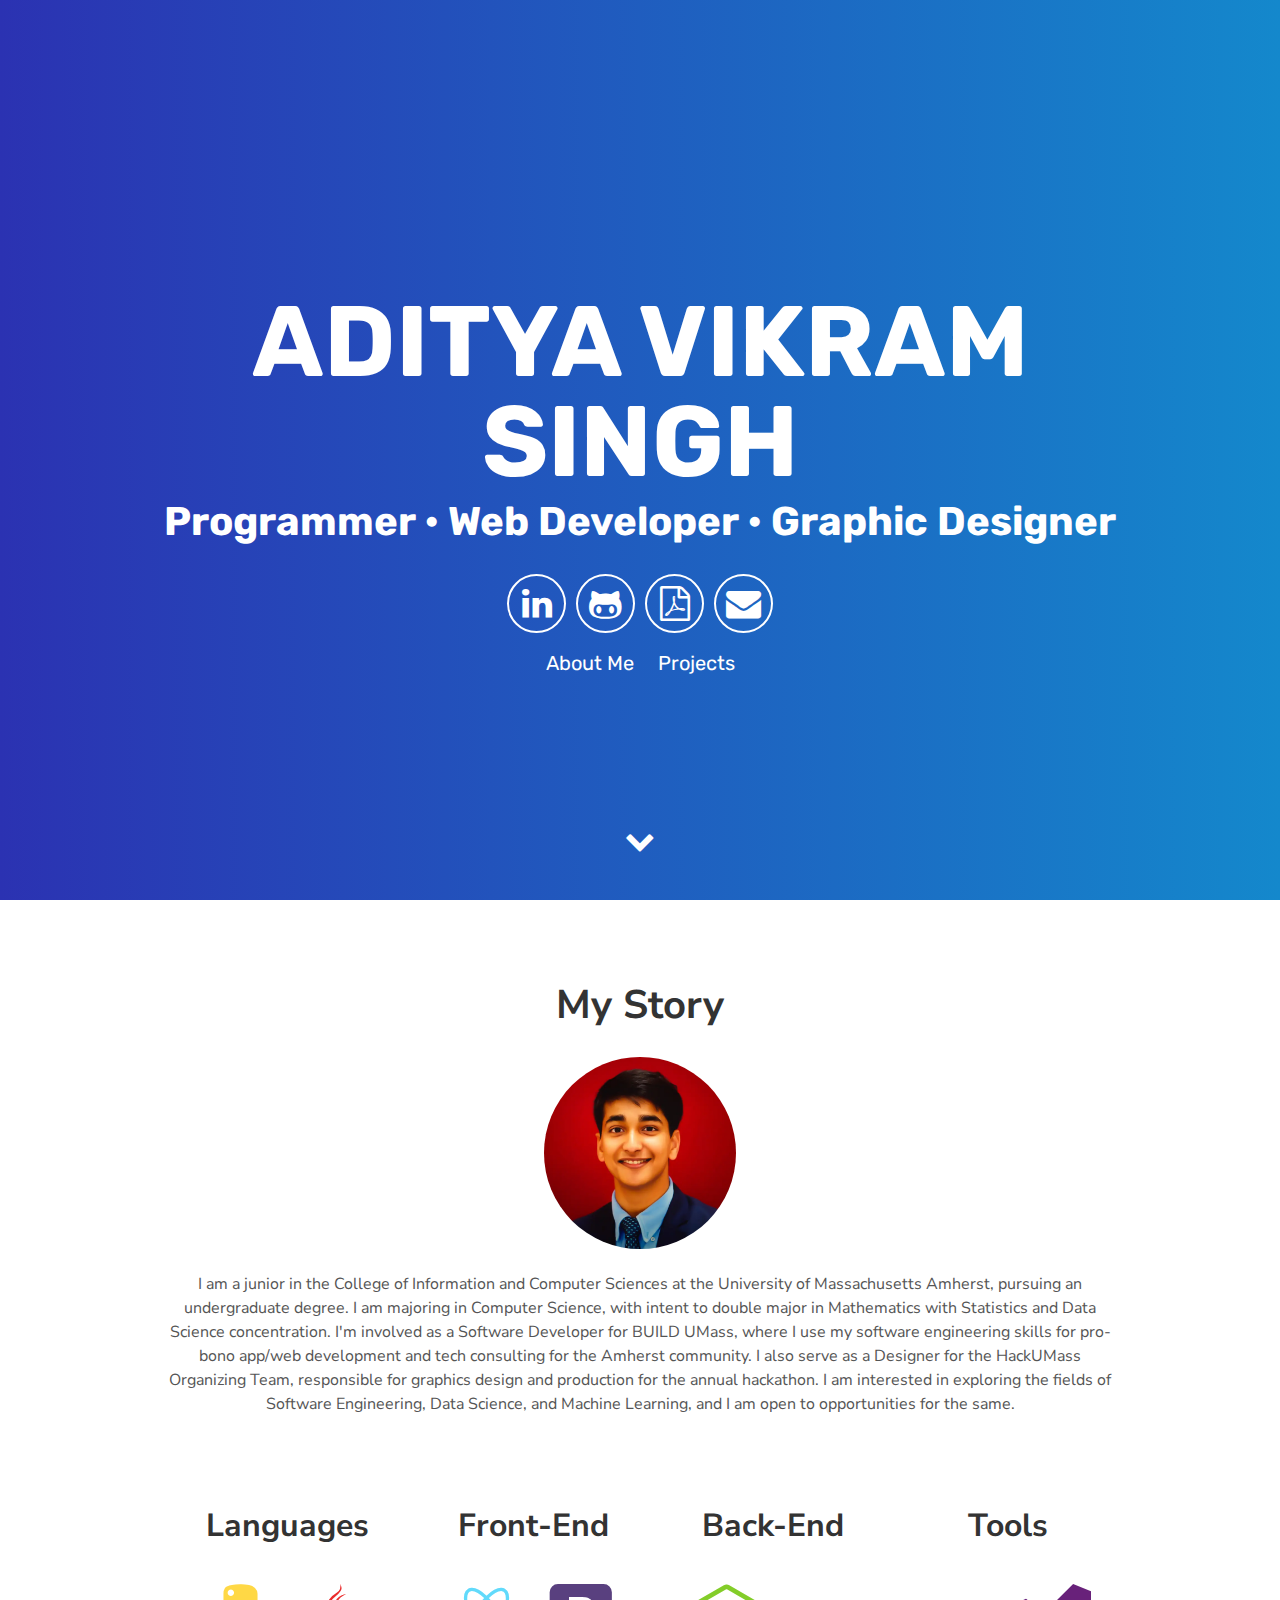
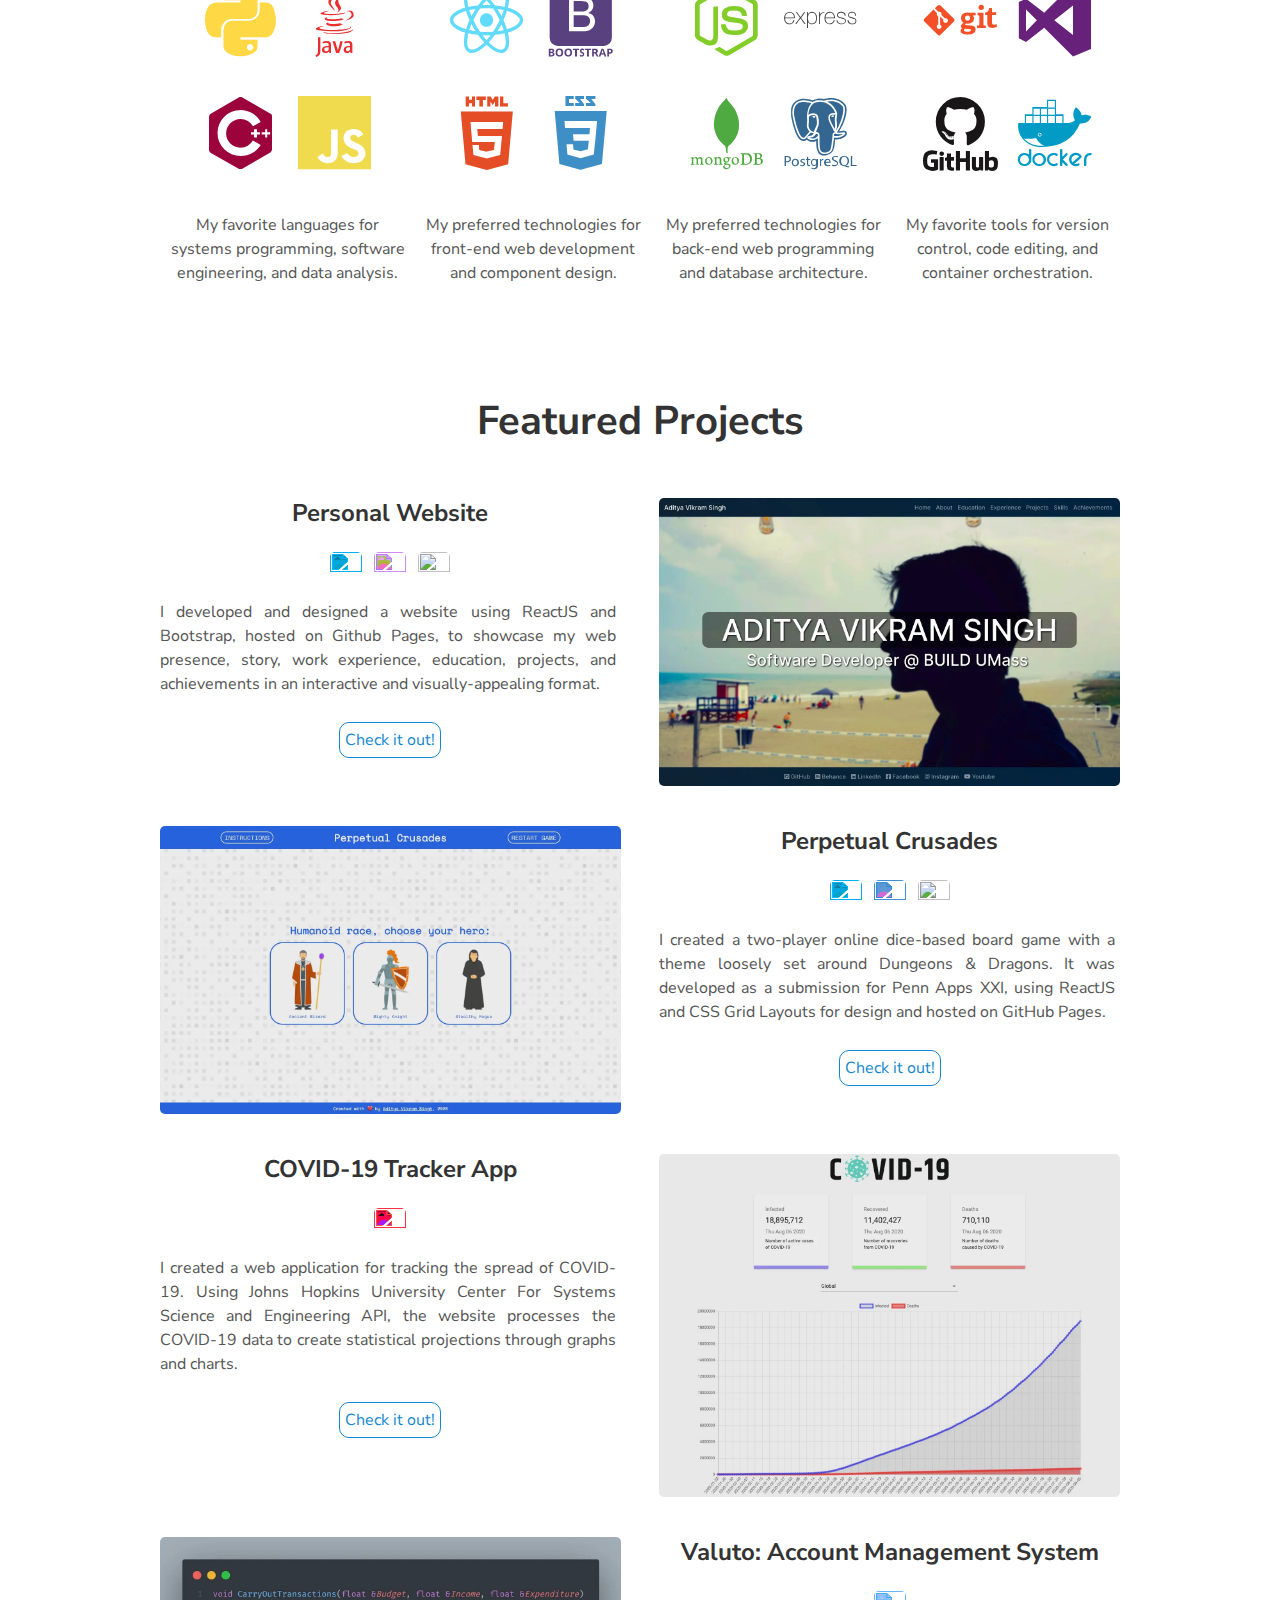
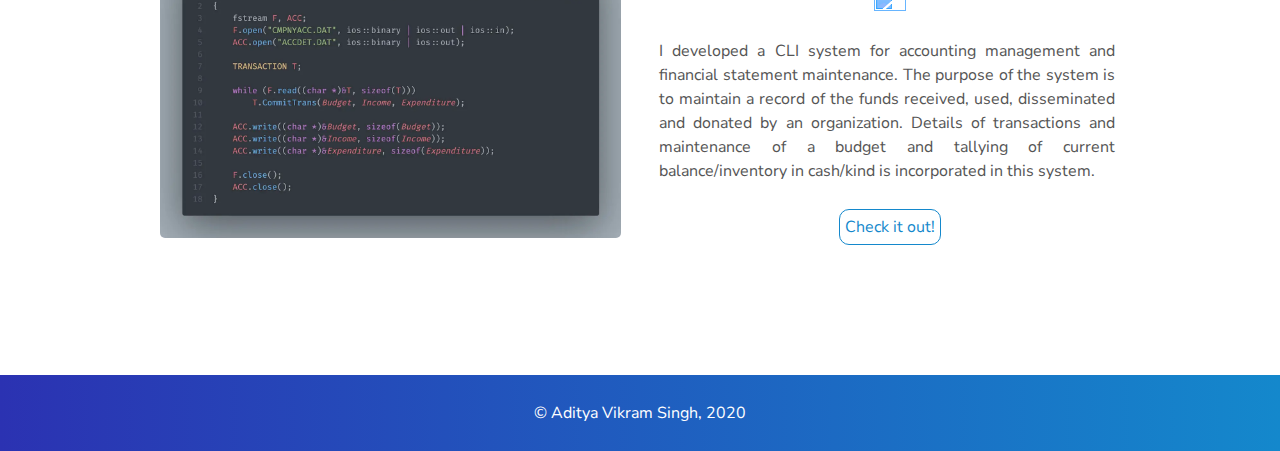
==== commit b66ce98e: "Restructured assets; Implemented webp asset priority" ====
--- a/index.html
+++ b/index.html
@@ -63,12 +63,21 @@
       <!-- User Introduction-->
       <div class="user-details">
         <h1>My Story</h1>
-        <img
-          src="./assets/img/Professional-Picture-Me.jpg"
-          alt="Professional Me"
-          width="20%"
-          style="border-radius: 50%"
-        />
+        <picture>
+          <source
+            type="image/webp"
+            srcset="./assets/img/webp/Professional-Picture-Me.webp"
+            alt="Professional Me"
+            width="20%"
+            style="border-radius: 50%"
+          />
+          <img
+            src="./assets/img/jpg/Professional-Picture-Me.jpg"
+            alt="Professional Me"
+            width="20%"
+            style="border-radius: 50%"
+          />
+        </picture>
         <p>
           I am a junior in the College of Information and Computer Sciences at the University of Massachusetts Amherst,
           pursuing an undergraduate degree. I am majoring in Computer Science, with intent to double major in
@@ -133,7 +142,10 @@
       <!-- User Project #1: Personal Résumé Website -->
       <div class="user-projects">
         <div class="images-right">
-          <img alt="Personal Website" src="./assets/img/Personal-Resume-Website.jpg" />
+          <picture>
+            <source type="image/webp" srcset="./assets/img/webp/Personal-Resume-Website.webp" alt="Personal Website" />
+            <img alt="Personal Website" src="./assets/img/jpg/Personal-Resume-Website.jpg" />
+          </picture>
         </div>
         <div class="contents" style="text-align: center">
           <h3>Personal Website</h3>
@@ -166,7 +178,10 @@
       <!-- User Project #2: Summer 2020 Project -->
       <div class="user-projects">
         <div class="images-left">
-          <img alt="Perpetual Crusades" src="./assets/img/Perpetual-Crusades.jpg" />
+          <picture>
+            <source type="image/webp" srcset="./assets/img/webp/Perpetual-Crusades.webp" alt="Perpetual Crusades" />
+            <img alt="Perpetual Crusades" src="./assets/img/jpg/Perpetual-Crusades.jpg" />
+          </picture>
         </div>
         <div class="contents-right" style="text-align: center">
           <h3>Perpetual Crusades</h3>
@@ -199,7 +214,10 @@
       <!-- User Project #3: COVID-19 Tracker App -->
       <div class="user-projects">
         <div class="images-right">
-          <img alt="COVID-19 Tracker App" src="./assets/img/COVID19-Tracker-App.jpg" />
+          <picture>
+            <source type="image/webp" srcset="./assets/img/webp/COVID19-Tracker-App.webp" alt="COVID-19 Tracker App" />
+            <img alt="COVID-19 Tracker App" src="./assets/img/jpg/COVID19-Tracker-App.jpg" />
+          </picture>
         </div>
         <div class="contents" style="text-align: center">
           <h3>COVID-19 Tracker App</h3>
@@ -225,7 +243,14 @@
       <!-- Use Project #4: Valuto: Account Management System -->
       <div class="user-projects">
         <div class="images-left">
-          <img alt="Valuto: Account Management System" src="./assets/img/Valuto-Account-Management.jpg" />
+          <picture>
+            <source
+              type="image/webp"
+              srcset="./assets/img/webp/Valuto-Account-Management.webp"
+              alt="Valuto: Account Management System"
+            />
+            <img alt="Valuto: Account Management System" src="./assets/img/jpg/Valuto-Account-Management.jpg" />
+          </picture>
         </div>
         <div class="contents-right" style="text-align: center">
           <h3>Valuto: Account Management System</h3>
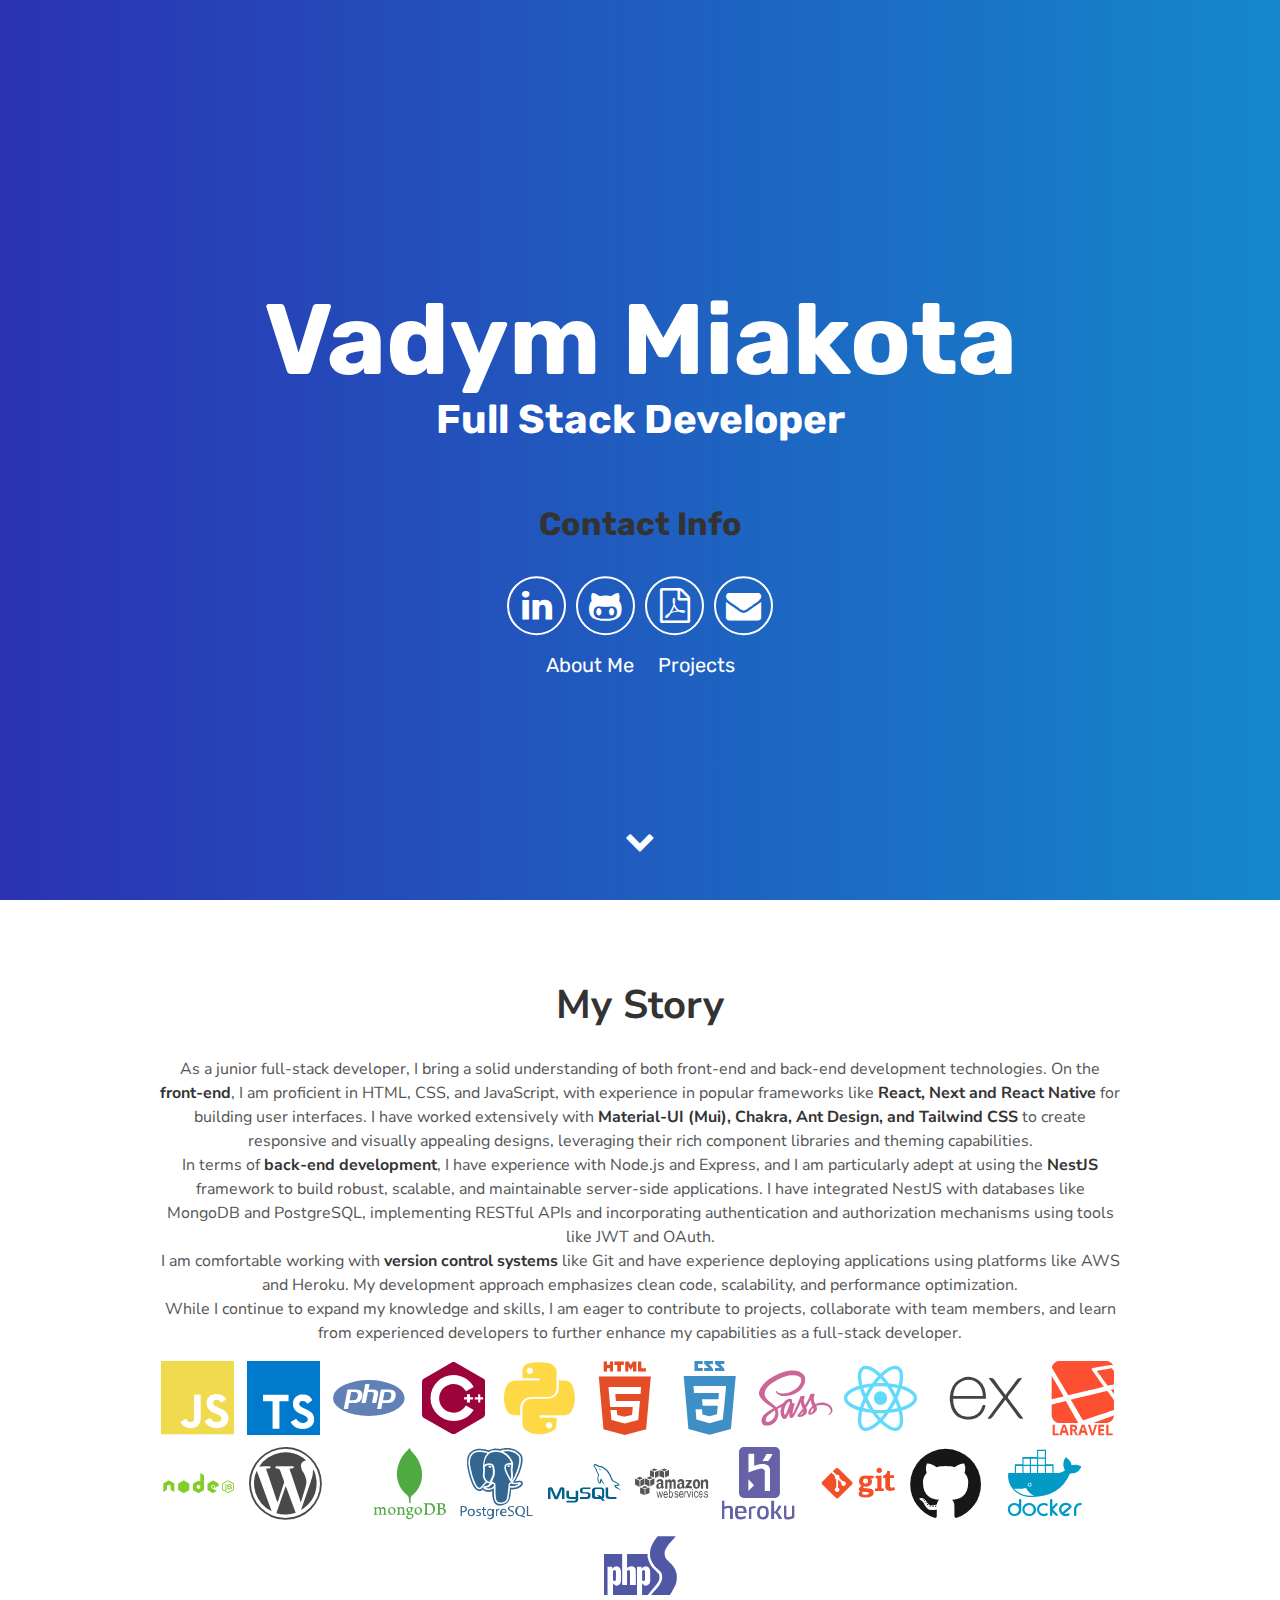
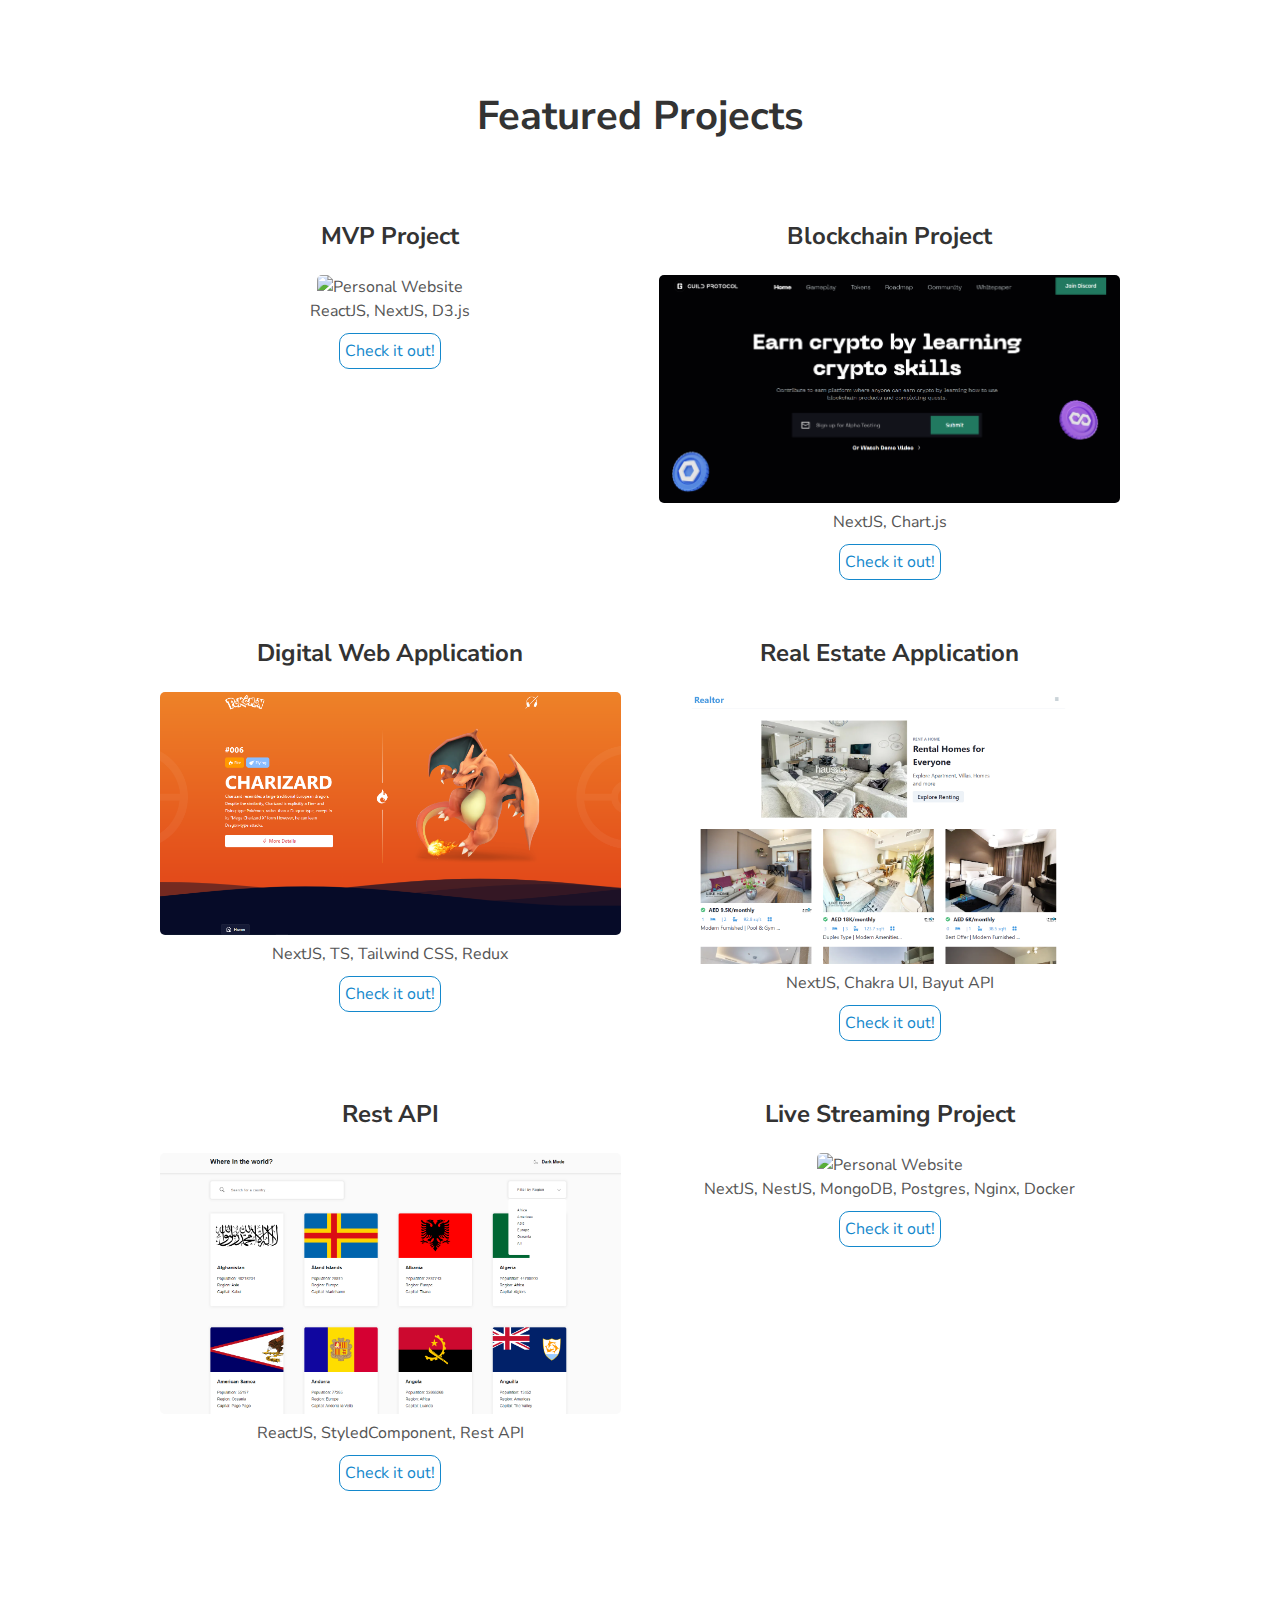
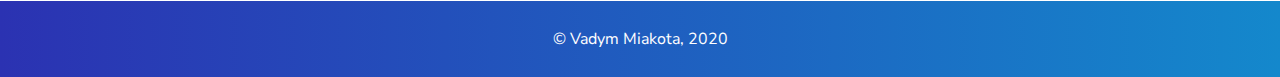
==== commit 7831e33a: "Update portfolio" ====
--- a/index.html
+++ b/index.html
@@ -10,43 +10,47 @@
     <!-- Description Metadata-->
     <meta name="description" content="Portfolio Website" />
     <!-- Author Metadata -->
-    <meta name="author" content="Aditya Vikram Singh" />
+    <meta name="author" content="Vadym Miakota" />
     <!-- Keyword Metadata -->
     <meta
       name="keywords"
-      content="Aditya Singh, Aditya Vikram Singh, Aditya Vikram Singh DPS,
-        Aditya Vikram Singh DPSRKP, Aditya Vikram Singh UMass, Aditya Vikram
-        Singh UMass Amherst, Aditya Vikram Singh New Delhi, Aditya Vikram
-        Singh Amherst, Aditya Vikram Singh ISSDC, Aditya Vikram Singh NASA,
-        Aditya Vikram Singh, Aditya Vikram Singh Website, Aditya V Singh"
+      content="Vadym Miakota, Nest, Portfolio, Developer Portfolio,
+        Next, React, javascript, typescript, Express, Docker, Kubernet, AWS, 
+        Deployment, Website, Development, Freelance, Github"
     />
     <!-- Webpage Logo -->
     <link rel="shortcut icon" href="./assets/img/favicon.ico" />
     <!-- Webpage Title -->
-    <title>Aditya Vikram Singh</title>
+    <title>Vadym Miakota</title>
 
     <!-- Import CSS: Main Stylesheet -->
     <link rel="stylesheet" href="./assets/css/main.css" />
+
+    <link rel="stylesheet" type='text/css' href="https://cdn.jsdelivr.net/gh/devicons/devicon@latest/devicon.min.css" />
+
   </head>
 
   <body>
     <div id="particles-js">
       <div class="header">
         <h1>
-          <span class="site-title">ADITYA VIKRAM SINGH</span>
-          <span class="site-description">Programmer • Web Developer • Graphic Designer</span>
+          <span class="site-title">Vadym Miakota</span>
+          <span class="site-description">Full Stack Developer</span>
         </h1>
+        <h2>
+          <span>Contact Info</span>
+        </h2>
         <div class="header-icons">
-          <a aria-label="My LinkedIn Profile" target="_blank" href="https://www.linkedin.com/in/avs1508/">
+          <a aria-label="My LinkedIn Profile" target="_blank" href="https://www.linkedin.com/in/vadym-miakota-a634452a8">
             <i class="icon fa fa-linkedin" aria-hidden="true"></i>
           </a>
-          <a aria-label="My Github Profile" target="_blank" href="https://github.com/AVS1508">
+          <a aria-label="My Github Profile" target="_blank" href="https://github.com/web-cloudy">
             <i class="icon fa fa-github-alt" aria-hidden="true"></i>
           </a>
-          <a aria-label="My Résumé" target="_blank" href="https://www.adityavsingh.com/resume.html">
+          <a aria-label="My Resume" target="_blank" href="./Vadym.pdf" download="Resume">
             <i class="icon fa fa fa-file-pdf-o" aria-hidden="true"></i>
           </a>
-          <a aria-label="Send Email" href="mailto:avsingh@umass.edu" target="_blank"
+          <a aria-label="Send Email" href="mailto:miakotavadym@gmail.com" target="_blank"
             ><i class="icon fa fa-envelope"></i
           ></a>
         </div>
@@ -63,73 +67,57 @@
       <!-- User Introduction-->
       <div class="user-details">
         <h1>My Story</h1>
-        <picture>
-          <source
-            type="image/webp"
-            srcset="./assets/img/webp/Professional-Picture-Me.webp"
-            alt="Professional Me"
-            width="20%"
-            style="border-radius: 50%"
-          />
-          <img
-            src="./assets/img/jpg/Professional-Picture-Me.jpg"
-            alt="Professional Me"
-            width="20%"
-            style="border-radius: 50%"
-          />
-        </picture>
         <p>
-          I am a junior in the College of Information and Computer Sciences at the University of Massachusetts Amherst,
-          pursuing an undergraduate degree. I am majoring in Computer Science, with intent to double major in
-          Mathematics with Statistics and Data Science concentration. I'm involved as a Software Developer for BUILD
-          UMass, where I use my software engineering skills for pro-bono app/web development and tech consulting for the
-          Amherst community. I also serve as a Designer for the HackUMass Organizing Team, responsible for graphics
-          design and production for the annual hackathon. I am interested in exploring the fields of Software
-          Engineering, Data Science, and Machine Learning, and I am open to opportunities for the same.
+          As a junior full-stack developer, I bring a solid understanding of both front-end and back-end development technologies. 
+          On the <strong>front-end</strong>, I am proficient in HTML, CSS, and JavaScript, with experience in popular frameworks like <strong>React, Next and React Native</strong> for building user interfaces. 
+          I have worked extensively with <strong>Material-UI (Mui), Chakra, Ant Design, and Tailwind CSS</strong> to create responsive and visually appealing designs, leveraging their rich component libraries and theming capabilities.
+          <br/>
+          In terms of <strong>back-end development</strong>, I have experience with Node.js and Express, and I am particularly adept at using the <strong>NestJS</strong> framework to build robust, scalable, and maintainable server-side applications. 
+          I have integrated NestJS with databases like MongoDB and PostgreSQL, implementing RESTful APIs and incorporating authentication and authorization mechanisms using tools like JWT and OAuth.
+          <br/>
+          I am comfortable working with <strong>version control systems</strong> like Git and have experience deploying applications using platforms like AWS and Heroku. My development approach emphasizes clean code, scalability, and performance optimization.
+          <br/>
+          While I continue to expand my knowledge and skills, I am eager to contribute to projects, collaborate with team members, and learn from experienced developers to further enhance my capabilities as a full-stack developer.
         </p>
       </div>
 
       <!-- User Specifics -->
       <div class="user">
         <!-- Technology Stack #1: Languages -->
-        <div class="tech">
-          <h2>Languages</h2>
-          <i class="devicon-python-plain colored"></i>
-          <i class="devicon-java-plain-wordmark colored"></i>
-          <i class="devicon-cplusplus-plain colored"></i>
-          <i class="devicon-javascript-plain colored"></i>
-          <p>My favorite languages for systems programming, software engineering, and data analysis.</p>
-        </div>
-
-        <!-- Technology Stack #2: Front-End -->
-        <div class="tech">
-          <h2>Front-End</h2>
-          <i class="devicon-react-original colored"></i>
-          <i class="devicon-bootstrap-plain-wordmark colored"></i>
-          <i class="devicon-html5-plain-wordmark colored"></i>
-          <i class="devicon-css3-plain-wordmark colored"></i>
-          <p>My preferred technologies for front-end web development and component design.</p>
-        </div>
-
-        <!-- Technology Stack #3: Back-End -->
-        <div class="tech">
-          <h2>Back-End</h2>
-          <i class="devicon-nodejs-plain colored"></i>
-          <i class="devicon-express-original-wordmark colored"></i>
-          <i class="devicon-mongodb-plain-wordmark colored"></i>
-          <i class="devicon-postgresql-plain-wordmark colored"></i>
-          <p>My preferred technologies for back-end web programming and database architecture.</p>
-        </div>
-
-        <!-- Technology Stack #4: Tools -->
-        <div class="tech">
-          <h2>Tools</h2>
-          <i class="devicon-git-plain-wordmark colored"></i>
-          <i class="devicon-visualstudio-plain colored"></i>
-          <i class="devicon-github-plain-wordmark colored"></i>
-          <i class="devicon-docker-plain-wordmark colored"></i>
-          <p>My favorite tools for version control, code editing, and container orchestration.</p>
-        </div>
+        
+        <i class="devicon-javascript-plain colored"></i>
+        <i class="devicon-typescript-plain colored"></i>
+        <i class="devicon-php-plain colored"></i>
+        <i class="devicon-cplusplus-plain colored"></i>
+        <i class="devicon-python-plain colored"></i>
+        <i class="devicon-html5-plain-wordmark colored"></i>
+        <i class="devicon-css3-plain-wordmark colored"></i>
+        <i class="devicon-sass-original colored"></i>
+        <i class="devicon-react-original colored"></i>
+        <i class="devicon-nextjs-plain colored"></i>
+        <i class="devicon-nestjs-original colored"></i>
+        <i class="devicon-express-original colored"></i>
+        <i class="devicon-fastapi-plain-wordmark colored"></i>
+        <i class="devicon-laravel-plain-wordmark colored"></i>
+        <i class="devicon-nodejs-plain-wordmark colored"></i>
+        <i class="devicon-wordpress-plain colored"></i>
+        <i class="devicon-tailwindcss-plain-wordmark colored"></i>
+        <i class="devicon-materialui-plain colored"></i>
+        <i class="devicon-antdesign-plain-wordmark colored"></i>
+        <i class="devicon-mongodb-plain-wordmark colored"></i>
+        <i class="devicon-postgresql-plain-wordmark colored"></i>
+        <i class="devicon-mysql-plain-wordmark colored"></i>
+        <i class="devicon-amazonwebservices-plain-wordmark"></i>
+        <i class="devicon-heroku-plain-wordmark colored"></i>
+        <i class="devicon-firebase-plain-wordmark colored"></i>
+        <i class="devicon-git-plain-wordmark colored"></i>
+        <i class="devicon-github-original colored"></i>
+        <i class="devicon-tortoisegit-plain colored"></i>
+        <i class="devicon-docker-plain-wordmark colored"></i>
+        <i class="devicon-kubernetes-plain-wordmark colored"></i>
+        <i class="devicon-vscode-plain colored"></i>
+        <i class="devicon-xcode-plain colored"></i>
+        <i class="devicon-phpstorm-plain colored"></i>
       </div>
     </section>
 
@@ -141,146 +129,71 @@
 
       <!-- User Project #1: Personal Résumé Website -->
       <div class="user-projects">
-        <div class="images-right">
-          <picture>
-            <source type="image/webp" srcset="./assets/img/webp/Personal-Resume-Website.webp" alt="Personal Website" />
-            <img alt="Personal Website" src="./assets/img/jpg/Personal-Resume-Website.jpg" />
-          </picture>
-        </div>
-        <div class="contents" style="text-align: center">
-          <h3>Personal Website</h3>
-          <div>
-            <img
-              height="32"
-              width="32"
-              src="https://unpkg.com/simple-icons@3.4.0/icons/react.svg"
-              style="filter: invert(73%) sepia(74%) saturate(1552%) hue-rotate(169deg) brightness(109%) contrast(97%)"
-            />
-            &nbsp;
-            <img
-              height="32"
-              width="32"
-              src="https://unpkg.com/simple-icons@3.4.0/icons/bootstrap.svg"
-              style="filter: invert(24%) sepia(14%) saturate(2270%) hue-rotate(222deg) brightness(102%) contrast(90%)"
-            />
-            &nbsp;
-            <img height="32" width="32" src="https://unpkg.com/simple-icons@3.4.0/icons/github.svg" />
-          </div>
-          <p style="text-align: justify">
-            I developed and designed a website using ReactJS and Bootstrap, hosted on Github Pages, to showcase my web
-            presence, story, work experience, education, projects, and achievements in an interactive and
-            visually-appealing format.
-          </p>
-          <a class="project-link" target="_blank" href="https://www.adityavsingh.com/">Check it out!</a>
-        </div>
-      </div>
-
-      <!-- User Project #2: Summer 2020 Project -->
-      <div class="user-projects">
-        <div class="images-left">
-          <picture>
-            <source type="image/webp" srcset="./assets/img/webp/Perpetual-Crusades.webp" alt="Perpetual Crusades" />
-            <img alt="Perpetual Crusades" src="./assets/img/jpg/Perpetual-Crusades.jpg" />
-          </picture>
-        </div>
-        <div class="contents-right" style="text-align: center">
-          <h3>Perpetual Crusades</h3>
-          <img
-            height="32"
-            width="32"
-            src="https://unpkg.com/simple-icons@3.4.0/icons/react.svg"
-            style="filter: invert(73%) sepia(74%) saturate(1552%) hue-rotate(169deg) brightness(109%) contrast(97%)"
-          />
-          &nbsp;
-          <img
-            height="32"
-            width="32"
-            src="https://unpkg.com/simple-icons@3.4.0/icons/css3.svg"
-            style="filter: invert(33%) sepia(29%) saturate(3844%) hue-rotate(184deg) brightness(90%) contrast(84%)"
-          />
-          &nbsp;
-          <img height="32" width="32" src="https://unpkg.com/simple-icons@3.4.0/icons/github.svg" />
-          <p style="text-align: justify">
-            I created a two-player online dice-based board game with a theme loosely set around Dungeons & Dragons. It
-            was developed as a submission for Penn Apps XXI, using ReactJS and CSS Grid Layouts for design and hosted on
-            GitHub Pages.
-          </p>
-          <a class="project-link" target="_blank" href="https://github.com/AVS1508/Summer-2020-Project"
-            >Check it out!</a
-          >
-        </div>
-      </div>
-
-      <!-- User Project #3: COVID-19 Tracker App -->
-      <div class="user-projects">
-        <div class="images-right">
-          <picture>
-            <source type="image/webp" srcset="./assets/img/webp/COVID19-Tracker-App.webp" alt="COVID-19 Tracker App" />
-            <img alt="COVID-19 Tracker App" src="./assets/img/jpg/COVID19-Tracker-App.jpg" />
-          </picture>
-        </div>
-        <div class="contents" style="text-align: center">
-          <h3>COVID-19 Tracker App</h3>
-          <div>
-            <img
-              height="32"
-              width="32"
-              src="https://unpkg.com/simple-icons@3.4.0/icons/javascript.svg"
-              style="filter: invert(96%) sepia(47%) saturate(4151%) hue-rotate(338deg) brightness(100%) contrast(95%)"
-            />
-          </div>
-          <p style="text-align: justify">
-            I created a web application for tracking the spread of COVID-19. Using Johns Hopkins University Center For
-            Systems Science and Engineering API, the website processes the COVID-19 data to create statistical
-            projections through graphs and charts.
-          </p>
-          <a class="project-link" target="_blank" href="https://www.adityavsingh.com/covid19-tracker-app">
-            Check it out!
-          </a>
-        </div>
-      </div>
-
-      <!-- Use Project #4: Valuto: Account Management System -->
-      <div class="user-projects">
-        <div class="images-left">
-          <picture>
-            <source
-              type="image/webp"
-              srcset="./assets/img/webp/Valuto-Account-Management.webp"
-              alt="Valuto: Account Management System"
-            />
-            <img alt="Valuto: Account Management System" src="./assets/img/jpg/Valuto-Account-Management.jpg" />
-          </picture>
-        </div>
-        <div class="contents-right" style="text-align: center">
-          <h3>Valuto: Account Management System</h3>
-          <div>
-            <img
-              height="32"
-              width="32"
-              src="https://unpkg.com/simple-icons@3.4.0/icons/cplusplus.svg"
-              style="filter: invert(22%) sepia(77%) saturate(1486%) hue-rotate(183deg) brightness(101%) contrast(103%)"
-            />
-          </div>
-          <p style="text-align: justify">
-            I developed a CLI system for accounting management and financial statement maintenance. The purpose of the
-            system is to maintain a record of the funds received, used, disseminated and donated by an organization.
-            Details of transactions and maintenance of a budget and tallying of current balance/inventory in cash/kind
-            is incorporated in this system.
-          </p>
-          <a class="project-link" target="_blank" href="https://github.com/AVS1508/Valuto-Account-Management-System">
-            Check it out!
-          </a>
-        </div>
-      </div>
+        <div class="content">
+          <h3>MVP Project</h3>
+          <picture>
+            <img alt="Personal Website" src="./assets/img/jpg/superset.png" />
+          </picture>
+          <span>ReactJS, NextJS, D3.js</span>
+          <a class="project-link" target="_blank" href="http://superset.leadfire.com/superset/dashboard/5/">Check it out!</a>
+        </div>
+
+        <div class="content">
+          <h3>Blockchain Project</h3>
+          <picture>
+            <img alt="Personal Website" src="./assets/img/jpg/Guild.PNG" />
+          </picture>
+          <span>NextJS, Chart.js</span>
+          <a class="project-link" target="_blank" href="https://guildprotocol.io">Check it out!</a>
+        </div>
+        
+        <div class="content">
+          <h3>Digital Web Application</h3>
+          <picture>
+            <img alt="Personal Website" src="./assets/img/jpg/pokemon.PNG" />
+          </picture>
+          <span>NextJS, TS, Tailwind CSS, Redux</span>
+          <a class="project-link" target="_blank" href="https://pokemon-go-dex-pwa4.vercel.app/">Check it out!</a>
+        </div>
+
+        <div class="content">
+          <h3>Real Estate Application</h3>
+          <picture>
+            <img alt="Personal Website" src="./assets/img/jpg/Realtor.PNG" />
+          </picture>
+          <span>NextJS, Chakra UI, Bayut API</span>
+          <a class="project-link" target="_blank" href="https://realtor-ten-iota.vercel.app/">Check it out!</a>
+        </div>
+
+        <div class="content">
+          <h3>Rest API</h3>
+          <picture>
+            <img alt="Personal Website" src="./assets/img/jpg/country.PNG" />
+          </picture>
+          <span>ReactJS, StyledComponent, Rest API</span>
+          <a class="project-link" target="_blank" href="https://fem-rest-countries-flag-api.vercel.app">Check it out!</a>
+        </div>
+        
+        <div class="content">
+          <h3>Live Streaming Project</h3>
+          <picture>
+            <img alt="Personal Website" src="./assets/img/jpg/stardeo.png" />
+          </picture>
+          <span>NextJS, NestJS, MongoDB, Postgres, Nginx, Docker</span>
+          <a class="project-link" target="_blank" href="https://stardeos.com/">Check it out!</a>
+        </div>
+      </div>
+
     </section>
 
     <footer class="footer">
-      <p>&copy; Aditya Vikram Singh, 2020</p>
+      <p>&copy; Vadym Miakota, 2020</p>
     </footer>
 
     <!-- Import JS: Particles Theme -->
     <script src="https://cdn.jsdelivr.net/particles.js/2.0.0/particles.min.js"></script>
+    <link rel="stylesheet" type='text/css' href="https://cdn.jsdelivr.net/gh/devicons/devicon@latest/devicon.min.css" />
+    <!-- <link rel="stylesheet" href="https://cdn.jsdelivr.net/gh/devicons/devicon@v2.14.0/devicon.min.css"> -->
     <!-- Import JS: Sweet Scroll -->
     <script src="./assets/js/sweet-scroll.min.js"></script>
     <!-- Import JS: Google Analytics -->
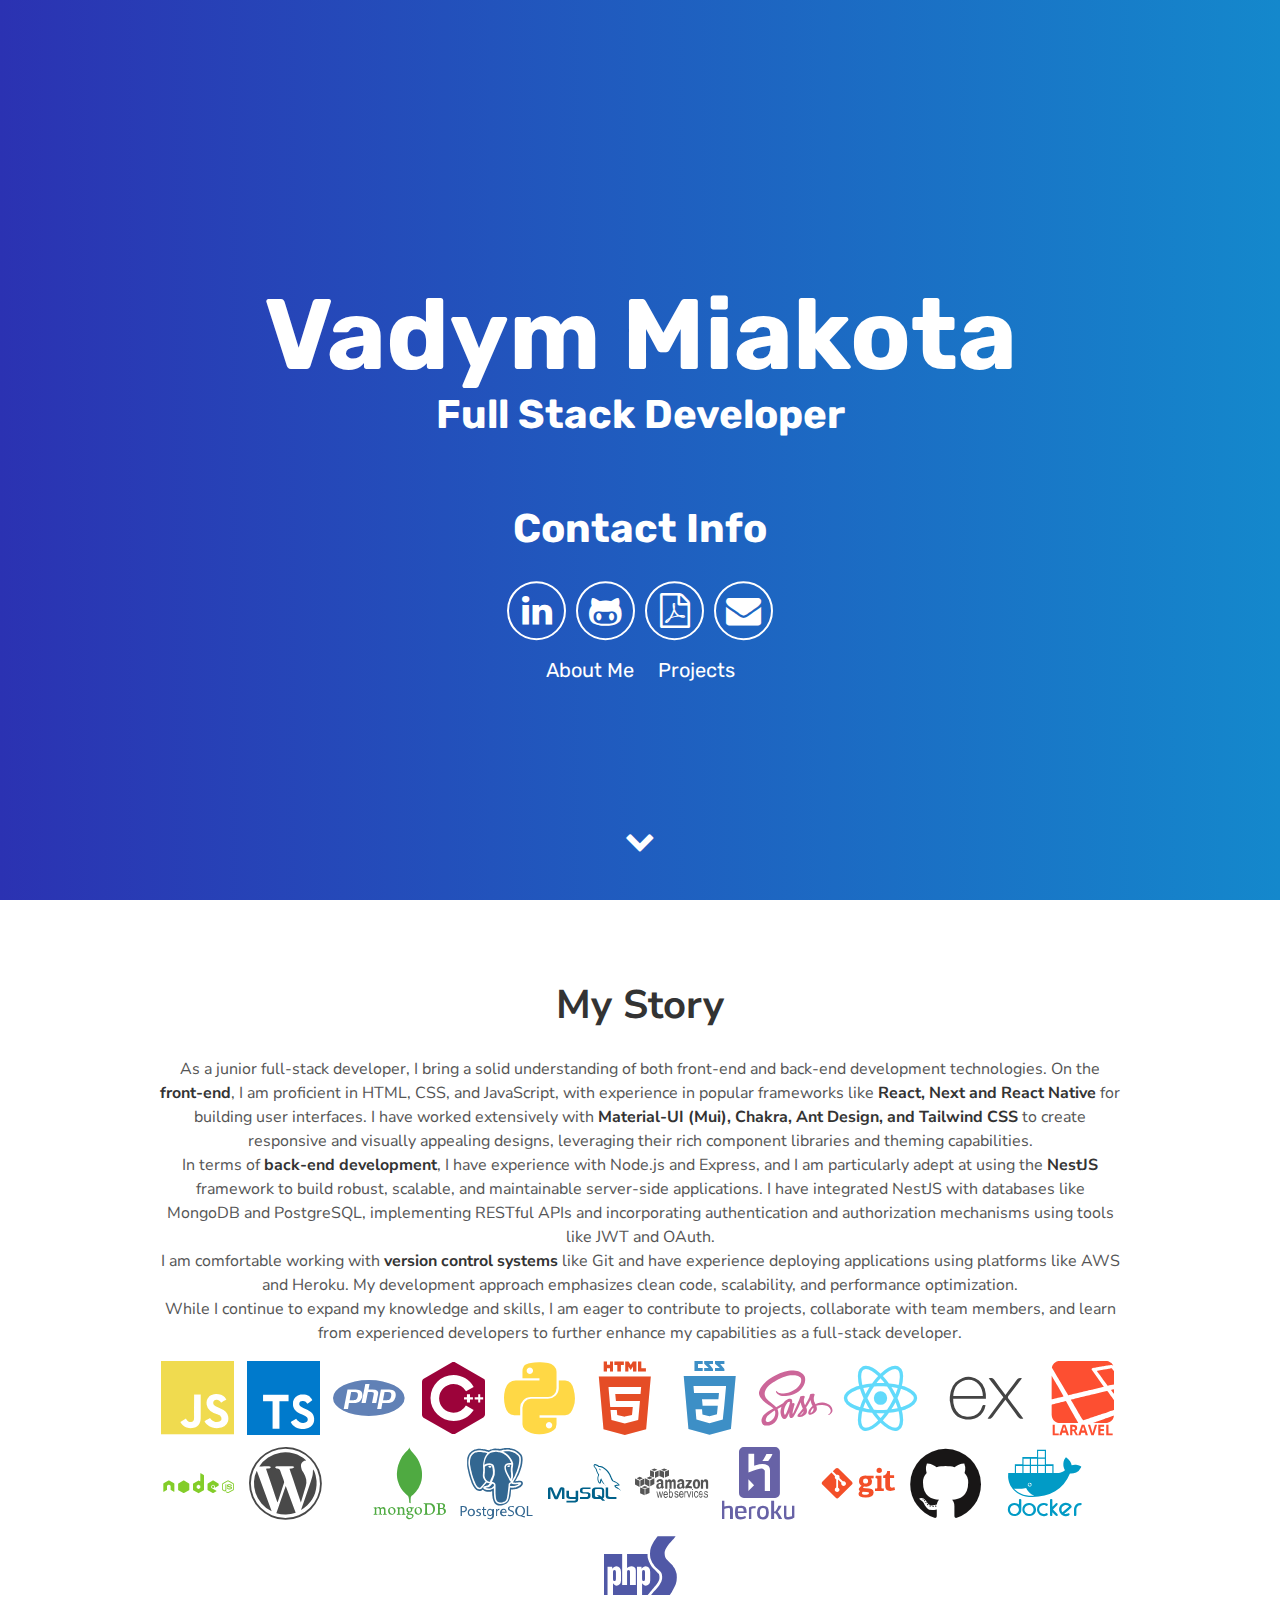
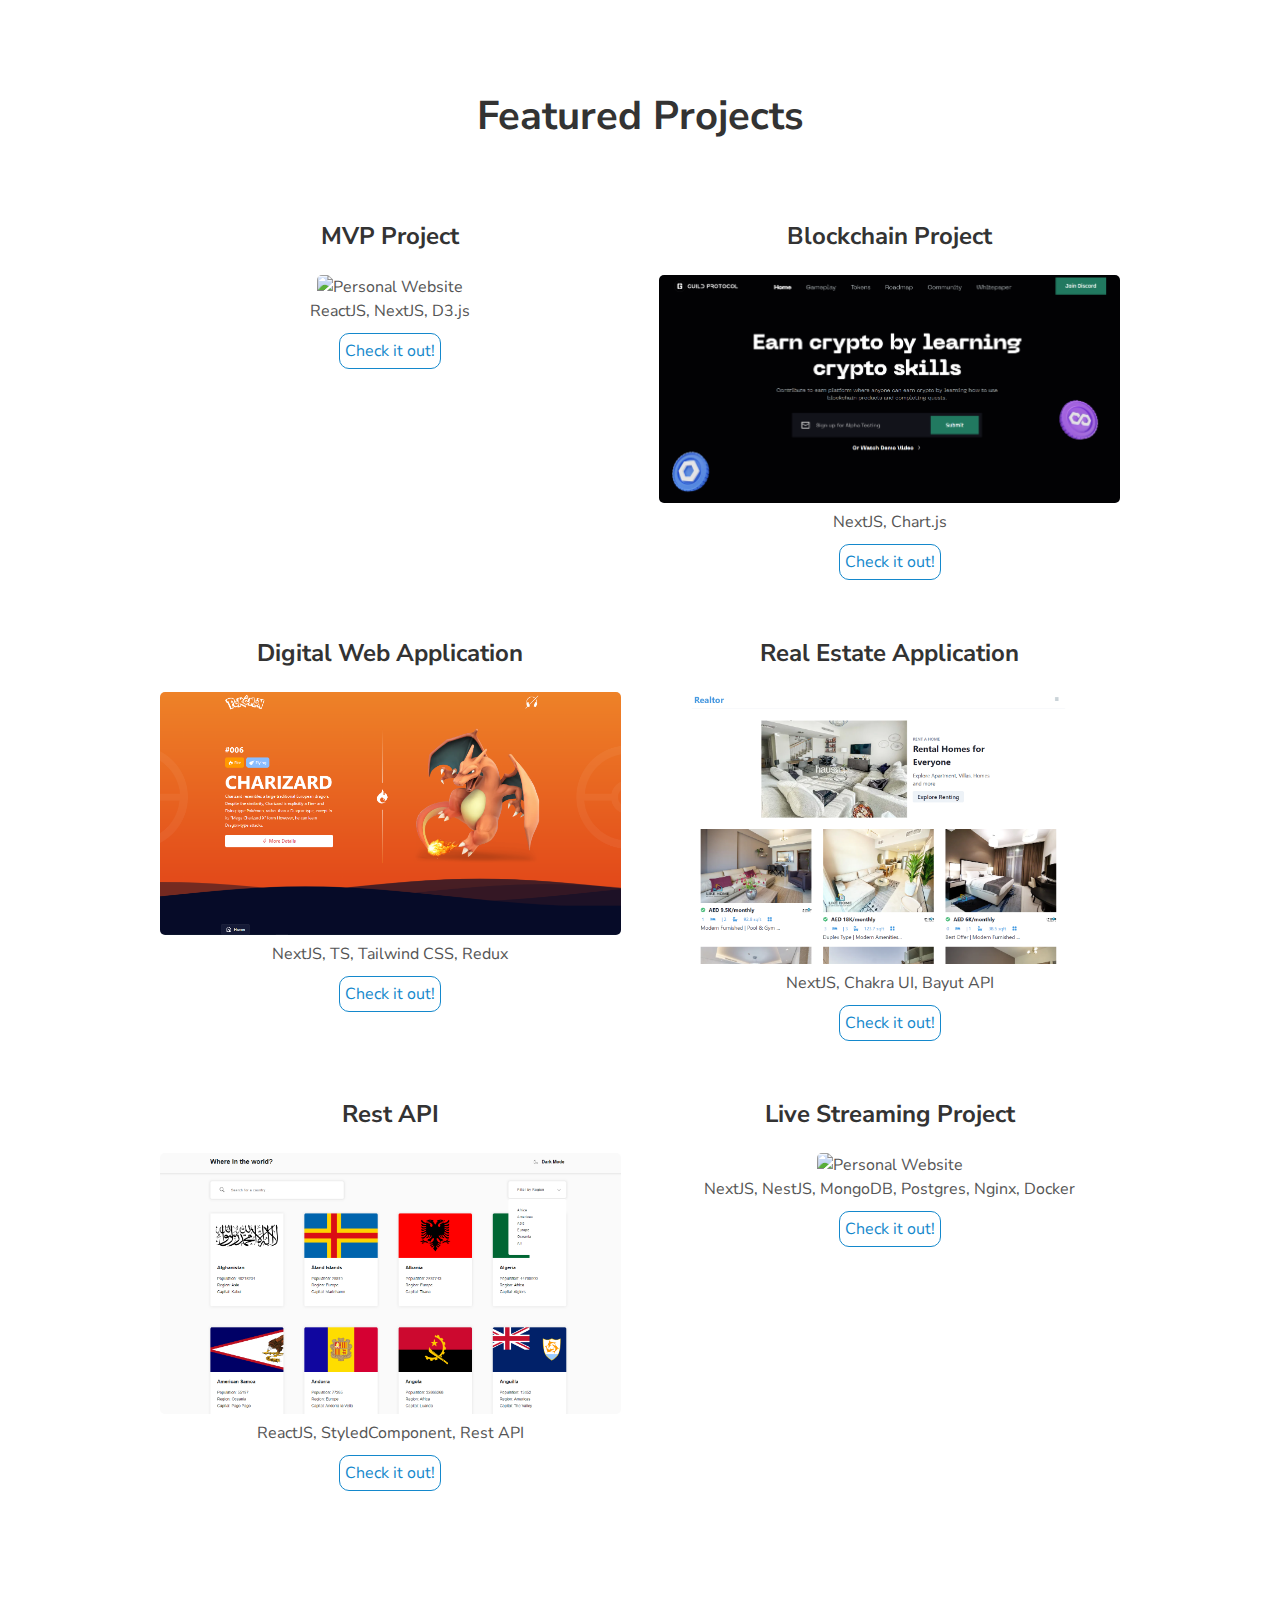
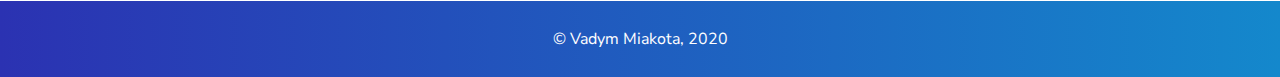
==== commit 49fbef7d: "last commit" ====
--- a/index.html
+++ b/index.html
@@ -38,7 +38,7 @@
           <span class="site-description">Full Stack Developer</span>
         </h1>
         <h2>
-          <span>Contact Info</span>
+          <span class="site-description">Contact Info</span>
         </h2>
         <div class="header-icons">
           <a aria-label="My LinkedIn Profile" target="_blank" href="https://www.linkedin.com/in/vadym-miakota-a634452a8">
